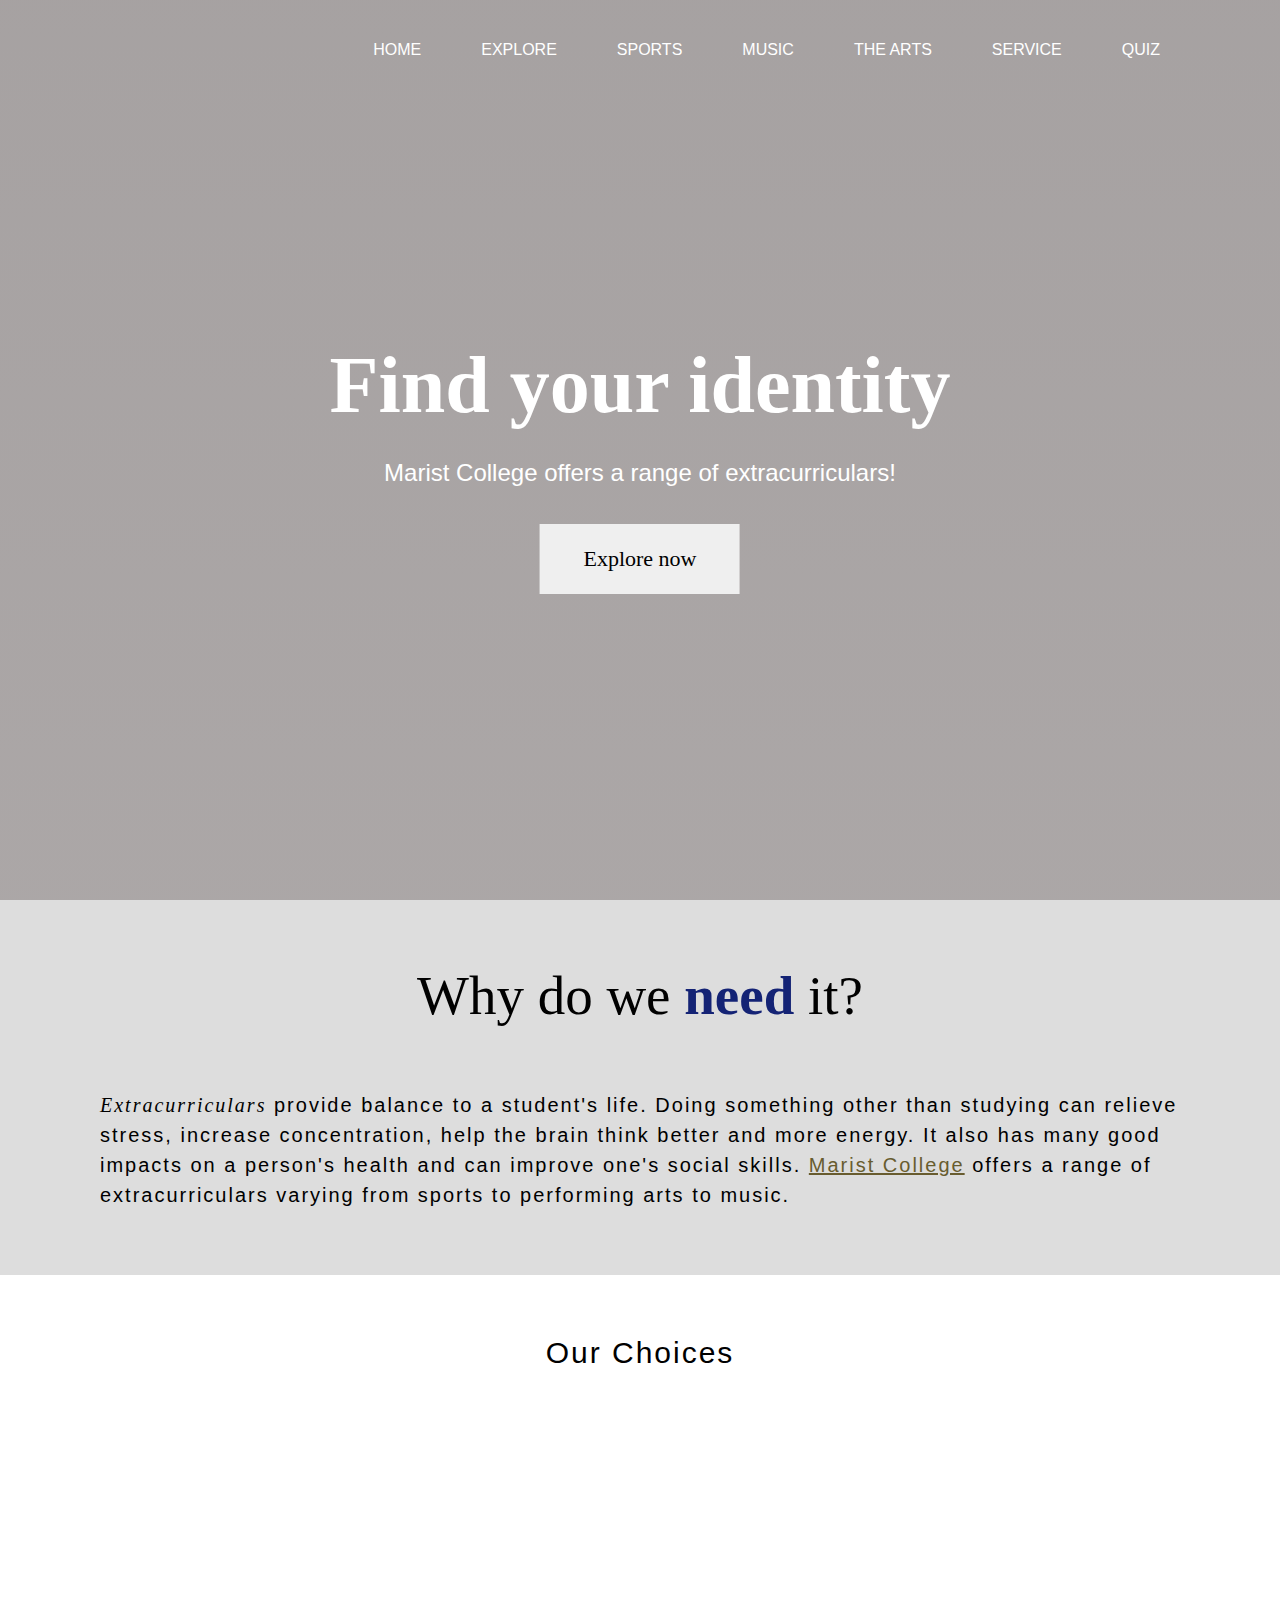
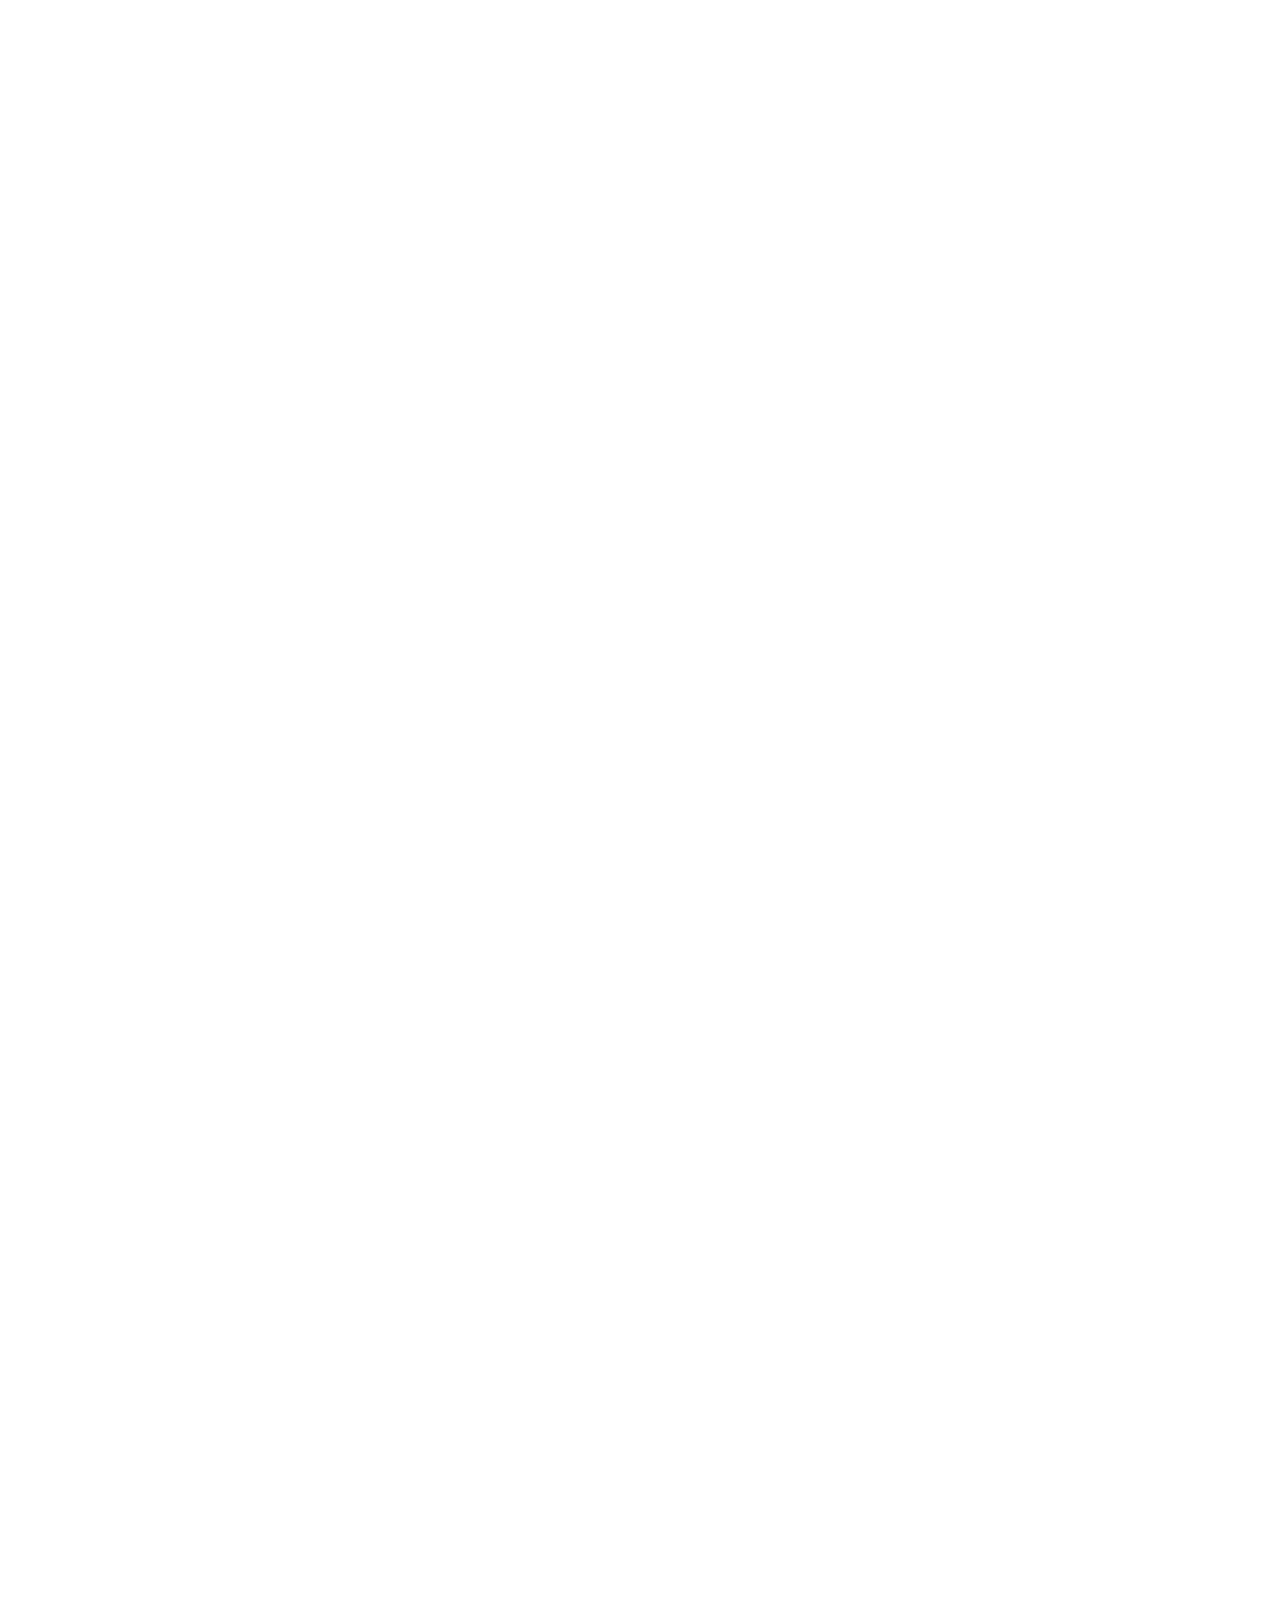
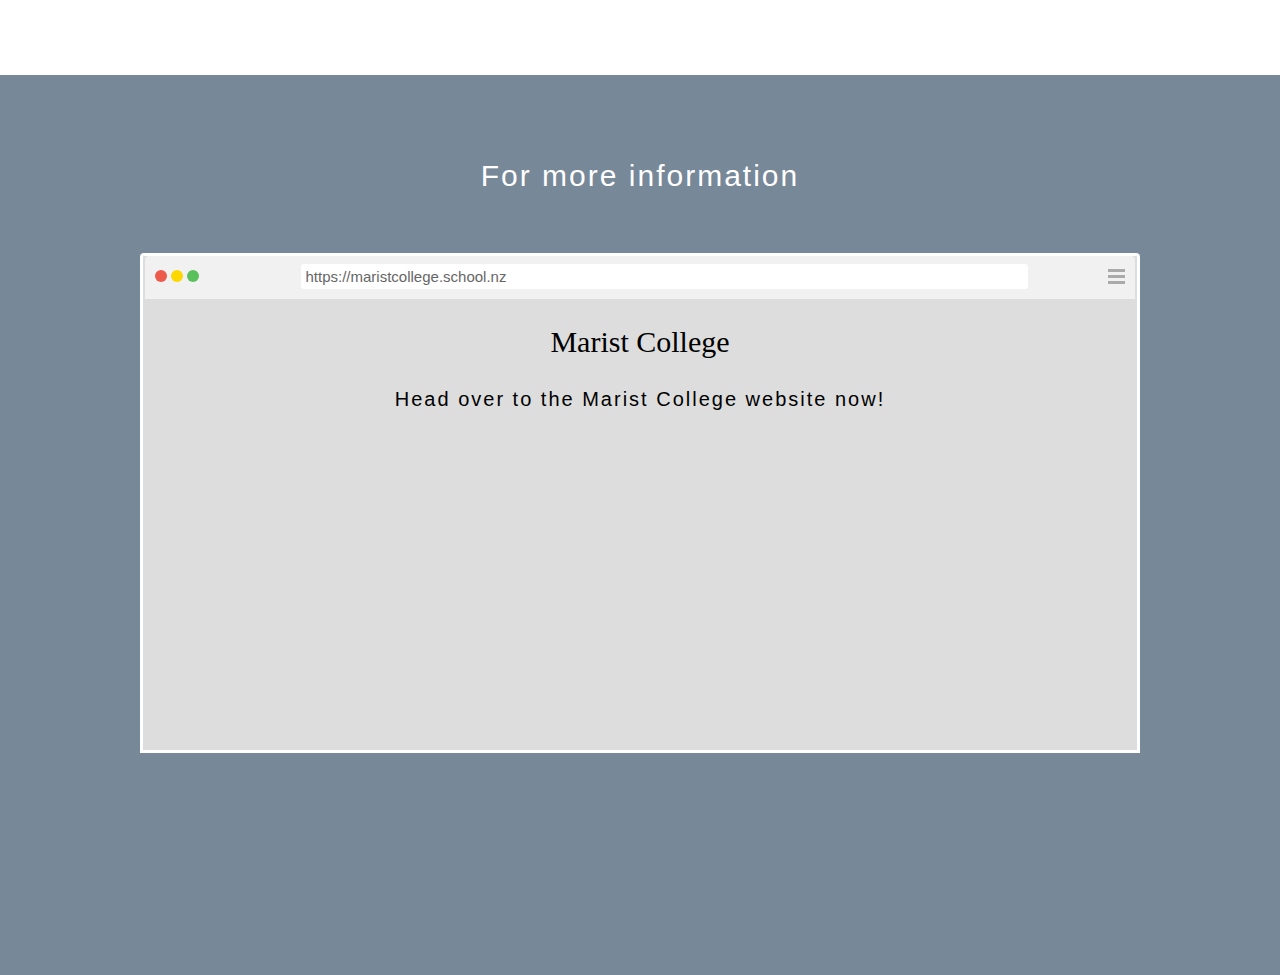
==== index.html @ 05336fba "change height of page break" ====
<!DOCTYPE html>
<html>
  <head>
    <meta charset="utf-8">
    <meta http-equiv="X-UA-Compatible" content="IE=edge">
    <title>MC Curriculars</title>
    <meta name="description" content="">
    <meta name="viewport" content="width=device-width, initial-scale=1.0">
    <link rel="stylesheet" href="index.css">
    <link rel="stylesheet" href="https://www.w3schools.com/w3css/4/w3.css">
  </head>
<body>

<script src="website.js" async defer></script>

<nav>
  <ul>
    <li><a href="index.html">Home</a></li>
    <li><a href="Explorepage.html">Explore</a></li> 
    <li><a href="Sportspage.html">Sports</a></li>
    <li><a href="Musicpage.html">Music</a></li>
    <li><a href="Artspage.html">The Arts</a></li>
    <li><a href="Service.html">Service</a></li>
    <li><a href="Quiz.html">Quiz</a></li>
  </ul>
</nav>
<section class="navsection"><div class="cover-text"><h1 class="w3-serif"><b>Find your identity</b></h1>
  <h3>Marist College offers a range of extracurriculars!</h3>
  <button><a href="Explorepage.html" class="Explorepage">Explore now</a></button></div></section>
<br>
<br>

<h1 class="w3-serif" style= "font-size: 55px; color: black;">Why do we <b style="color:rgb(20, 35, 117); font-size:55px;">need</b> it?</h1>
<br> 

<p style="font-size: 20px;"><i class="w3-serif">Extracurriculars</i>  provide balance to a student's life. Doing something other than studying can relieve stress, increase concentration, help the brain think better and more energy. It also has many good impacts on a person's health and can improve one's social skills.
  <a href="http://www.maristcollege.school.nz/Webspace/1/"><u style="color: #685c2f;">Marist College</u></a> offers a range of extracurriculars varying from sports to performing arts to music.</p>


<br><br>

  <div class= "covers">
    <br><br>
    <h2>Our Choices</h2>
    <br>
    <script src="ajax.googleapis.com/ajax/libs/jquery/2.1.1/jquery.min.js"></script>
    <section id="slide-1">
      <div class="cover-1"></div>
      <div class="cover-text">Sports</div>
    </section>
    <section id="slide-2">
      <div class="cover-2"></div>
      <div class="cover-text">Music</div>
    </section>
    <section id="slide-3">
      <div class="cover-3"></div>
      <div class="cover-text">The Arts</div>
      </section>
      <section id="slide-4">
        <div class="cover-4"></div>
        <div class="cover-text">Service</a></button></div>
        </section>
        <br>
        <br>
        <br>
  </div>

<div class="pgbreak">
  <br>
  <br>
  <br>
  <h2 style="color: white;">For more information</h2>
<br>
<br>
<div class="container">
  <div class="row">
    <div class="column left">
      <span class="dot" style="background:#ED594A;"></span>
      <span class="dot" style="background:#FDD800;"></span>
      <span class="dot" style="background:#5AC05A;"></span>
    </div>
    <div class="column middle">
      <input type="text" value="https://maristcollege.school.nz">
    </div>
    <div class="column right">
      <div style="float:right">
        <span class="bar"></span>
        <span class="bar"></span>
        <span class="bar"></span>
      </div>
    </div>
  </div>

  <div class="content">
    <h3 class="browser-h3">Marist College</h3>
    <p class ="browser-text">Head over to the Marist College website now!</p>
  </div>
  <br><br>
</div>

</body>


</html>
---- index.css ----
/* body */
    body {
        background-color: #ddd;
        font-family: Georgia, 'Times New Roman', Times, serif;
    }
    
    body, html {
        height: 100%;
        }

        /* text */
    h1 {
      text-align: center;
      color:white;
      font-size: 75px;
      font-family: 'Times New Roman', Times, serif;
    }

    
    h2 {text-align: center;
    letter-spacing: 2px;
    color:black;
    font-size:80px;
    font-family: 'Times New Roman', Times, serif;
    }
    p {
      margin-left: 100px;
      font-family:'Lucida Sans', 'Lucida Sans Regular', 'Lucida Grande', 'Lucida Sans Unicode',Verdana, sans-serif;
      letter-spacing: 2px;
      color: black;
      margin-right:100px;
    }
  
    a {
      text-decoration: none;
      color:slategray;
    }
    b {
      text-align:center;
      font-size: 80px;
      font-family: 'Times New Roman', Times, serif;
    }
  
    
    /* Navigation bar */
    
  nav {
    position:absolute;
    top:0;
    left:0;
    width:100%;
    height:75px;
    padding: 10px 90px;
    box-sizing: border-box; 
  }

  nav ul{ 
    list-style:none;
    float:right;
    margin: 0;
    padding: 0;
    display: flex;
    font-family:arial;
  }

nav ul li a{
  line-height: 80px;
  color: #fff;
  padding: 12px 30px;
  text-decoration: none;
  font-size: 16px;
  text-transform: uppercase;
}
nav ul li a:hover{
  background: rgba(94, 91, 79, 0.795);
  border-radius: 6px;
}
.navsection{
  width:100%;
  height:100vh;
  background-image:linear-gradient(rgba(112, 103, 103, 0.5), rgba(122, 113, 113, 0.5)),url("https://images.unsplash.com/photo-1491308056676-205b7c9a7dc1?ixid=MnwxMjA3fDB8MHxwaG90by1wYWdlfHx8fGVufDB8fHx8&ixlib=rb-1.2.1&auto=format&fit=crop&w=1053&q=80");
  background-size:cover;
}

    
    /* Scrolling header */
        #slide-1,
        #slide-2,
        #slide-3,
        #slide-4 {
      position: relative;
      overflow: hidden;
        }
        .covers {
          background-color: white;
          
        }
        .cover-1,
        .cover-2,
        .cover-3,
        .cover-4 {
      background-repeat: no-repeat;
      background-attachment: fixed;
      background-size: cover;
      margin:auto;
      height: 50vh;
      width: 85%;
        }
        
        .cover-1 {
      background-image: linear-gradient(rgba(136, 124, 124, 0.5), rgba(148, 136, 136, 0.5)),url("https://images.unsplash.com/photo-1476480862126-209bfaa8edc8?ixid=MnwxMjA3fDB8MHxwaG90by1wYWdlfHx8fGVufDB8fHx8&ixlib=rb-1.2.1&auto=format&fit=crop&w=1050&q=80");
    }
    
    .cover-2 {
      background-image: linear-gradient(rgba(136, 124, 124, 0.5), rgba(148, 136, 136, 0.5)),url("https://images.unsplash.com/photo-1465821185615-20b3c2fbf41b?ixid=MnwxMjA3fDB8MHxwaG90by1wYWdlfHx8fGVufDB8fHx8&ixlib=rb-1.2.1&auto=format&fit=crop&w=1160&q=80");
    }
    
    .cover-3 {
      background-image: linear-gradient(rgba(177, 159, 159, 0.5), rgba(168, 154, 154, 0.5)),url("https://images.unsplash.com/photo-1517697471339-4aa32003c11a?ixid=MnwxMjA3fDB8MHxwaG90by1wYWdlfHx8fGVufDB8fHx8&ixlib=rb-1.2.1&auto=format&fit=crop&w=1055&q=80");
    }

    .cover-4 {
    background-image: linear-gradient(rgba(177, 159, 159, 0.5), rgba(168, 154, 154, 0.5)),url("https://images.unsplash.com/photo-1612154258609-24edbbbb2279?ixid=MnwxMjA3fDB8MHxwaG90by1wYWdlfHx8fGVufDB8fHx8&ixlib=rb-1.2.1&auto=format&fit=crop&w=1050&q=80");
  }

        
        .cover-text {
      font-size: 60px;
      font-family: Georgia, 'Times New Roman', Times, serif;
      color: #FFFFFF;
      position: absolute;
      left: 50%;
      top: 35%;
      bottom:50%;
      text-align:center;
      -webkit-transform: translate(-50%);
      -moz-transform: translate(-50%);
      -ms-transform: translate(-50%);
      transform: translate(-50%);
        }
    
    .cover-text button {
      border:white;
      outline: 0;
      width: 200px;
      height: 70px;
      display: inline-block;
      padding: 10px 25px;
      color: black;
      text-align: center;
      font-size: 22px;
      font-family: Georgia, 'Times New Roman', Times, serif;
      cursor: pointer;
    }
    .cover-text button:hover {
      background-color: #555;
      color: white;
    } 

  .pgbreak {
    background-color: lightslategray;
    height: 900px;
    width:100%;
  }
    

    /* The browser window */
    
    * {
      box-sizing: border-box;
    }
.container {
  border: 3px solid white;
  border-top-left-radius: 4px;
  border-top-right-radius: 4px;
  width: 1000px;
  height:500px;
  margin: auto;
  background-color: #ddd;
}

.row {
  padding: 10px;
  width: 990px;
  background: #f1f1f1;
  margin: auto;
  border-top-left-radius: 4px;
  border-top-right-radius: 4px;
}

.column {
  float: left;
}

.left {
  width: 15%;
}

.right {
  width: 10%;
}

.middle {
  width: 75%;
}

.row:after {
  content: "";
  display: table;
  clear: both;
}

.dot {
  margin-top: 4px;
  height: 12px;
  width: 12px;
  background-color: #bbb;
  border-radius: 50%;
  display: inline-block;
}

input[type=text] {
  width: 100%;
  border-radius: 3px;
  border: none;
  background-color: white;
  margin-top: -8px;
  height: 25px;
  color: #666;
  padding: 5px;
}

.bar {
  width: 17px;
  height: 3px;
  background-color: #aaa;
  margin: 3px 0;
  display: block;
}

.content {
  padding: 10px;
}

.browser-h3 {
  font-family:Georgia, 'Times New Roman', Times, serif;
  color: black;
  font-size: 30px;
  text-align: center;

}
.browser-text {
  font-family: Arial;
  color:black;
  font-size: 20px;
  text-align: center;
}
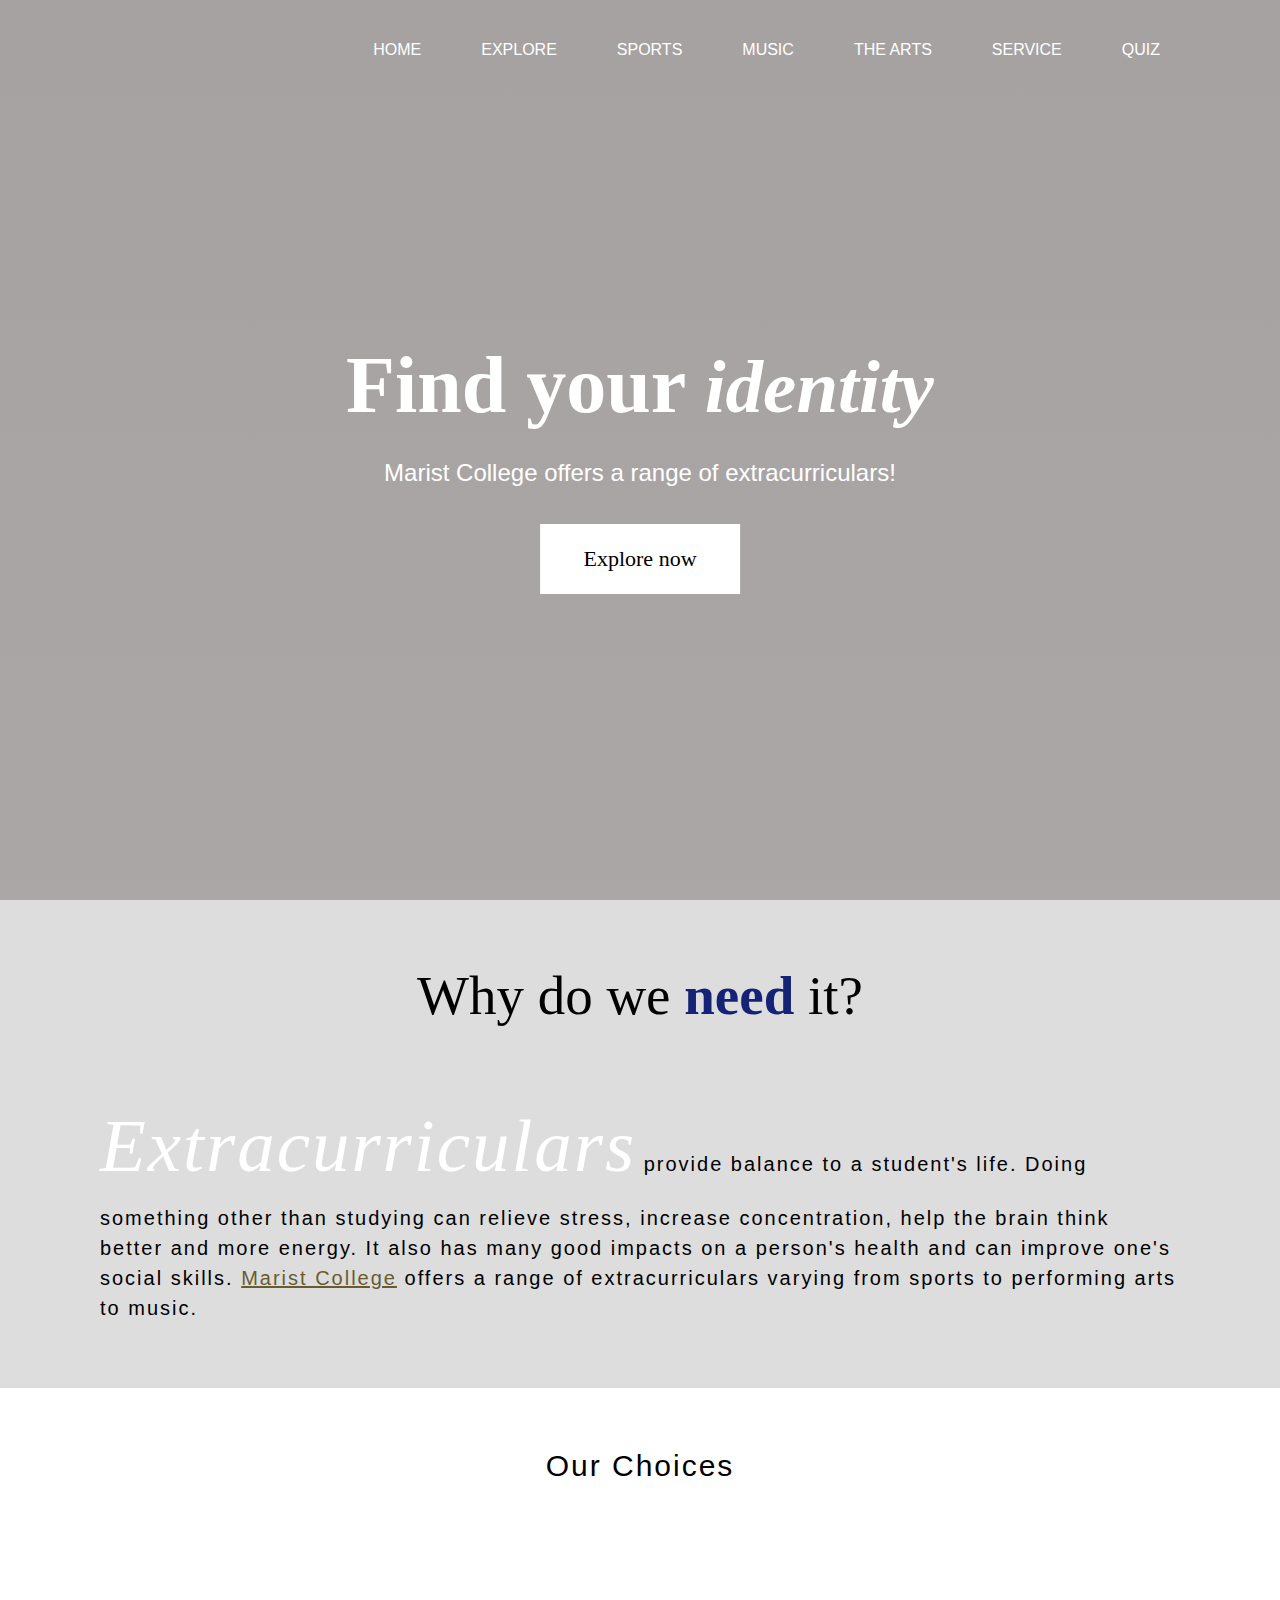
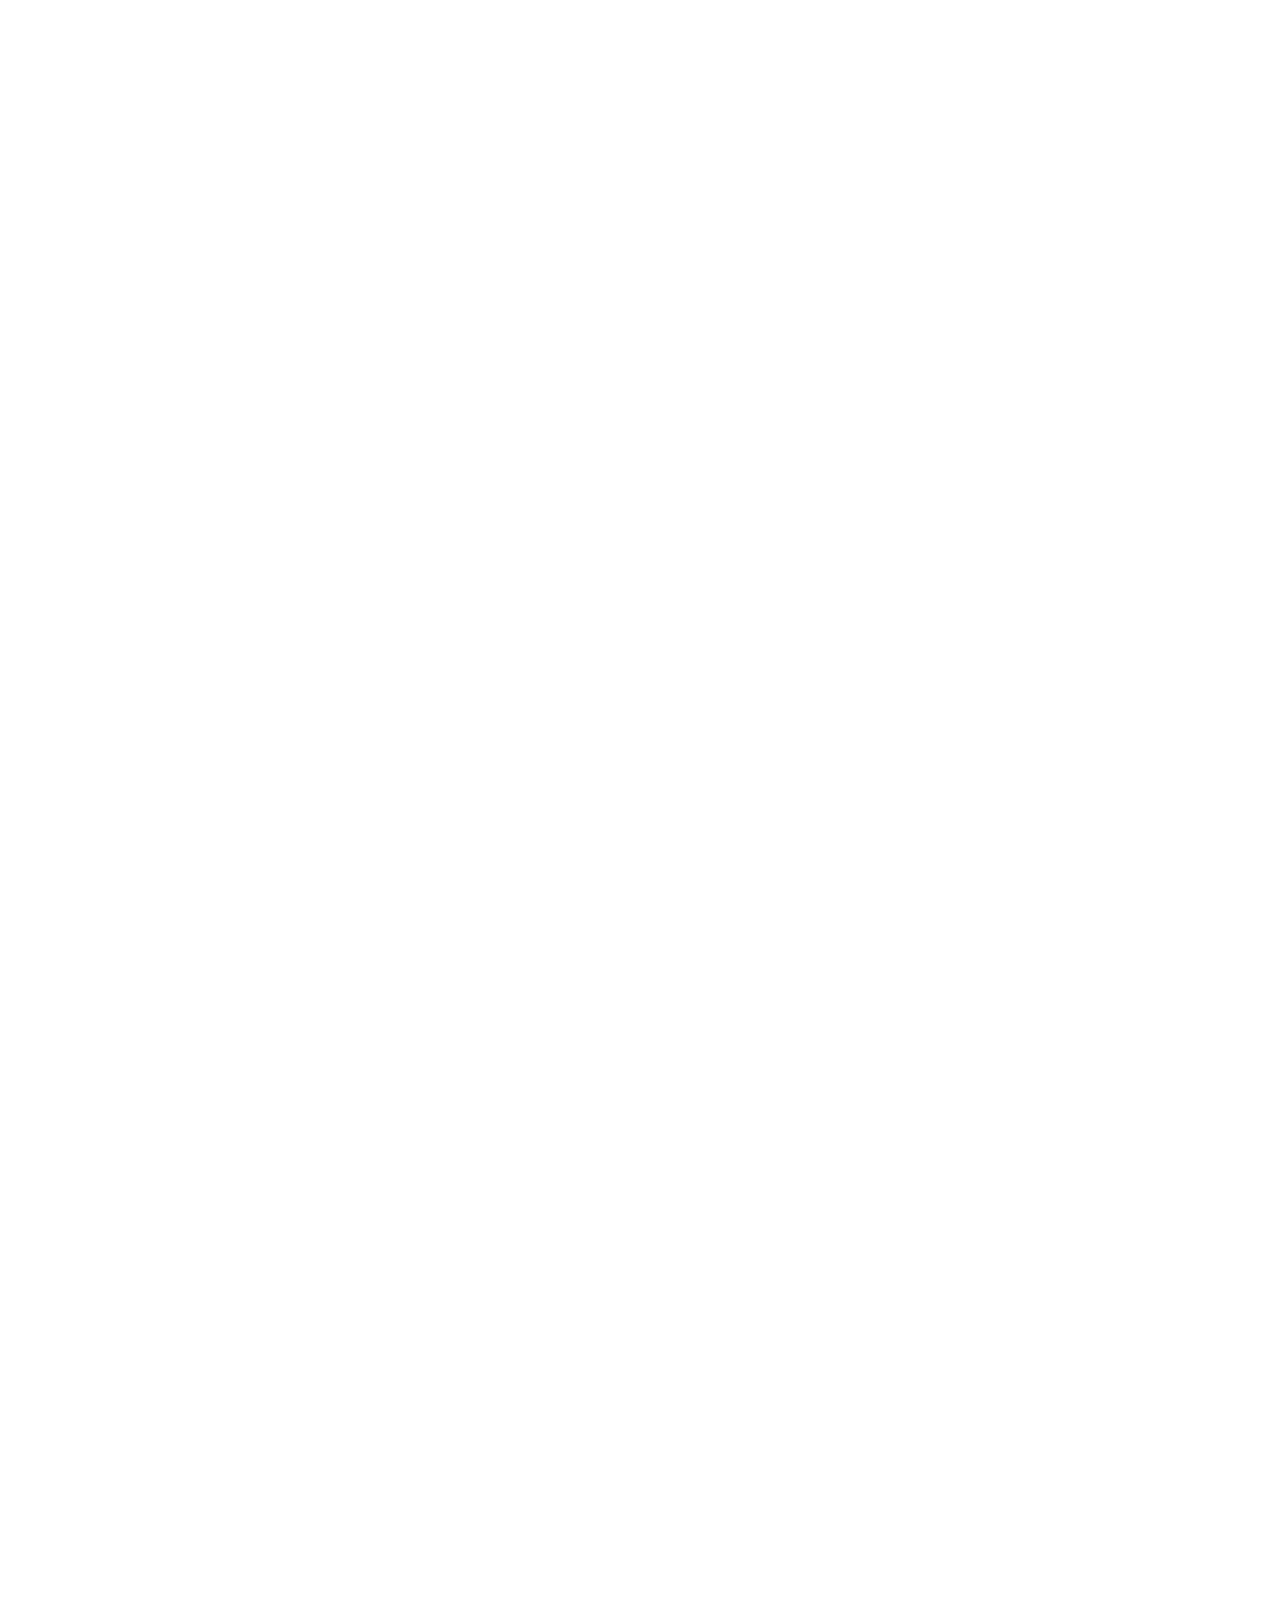
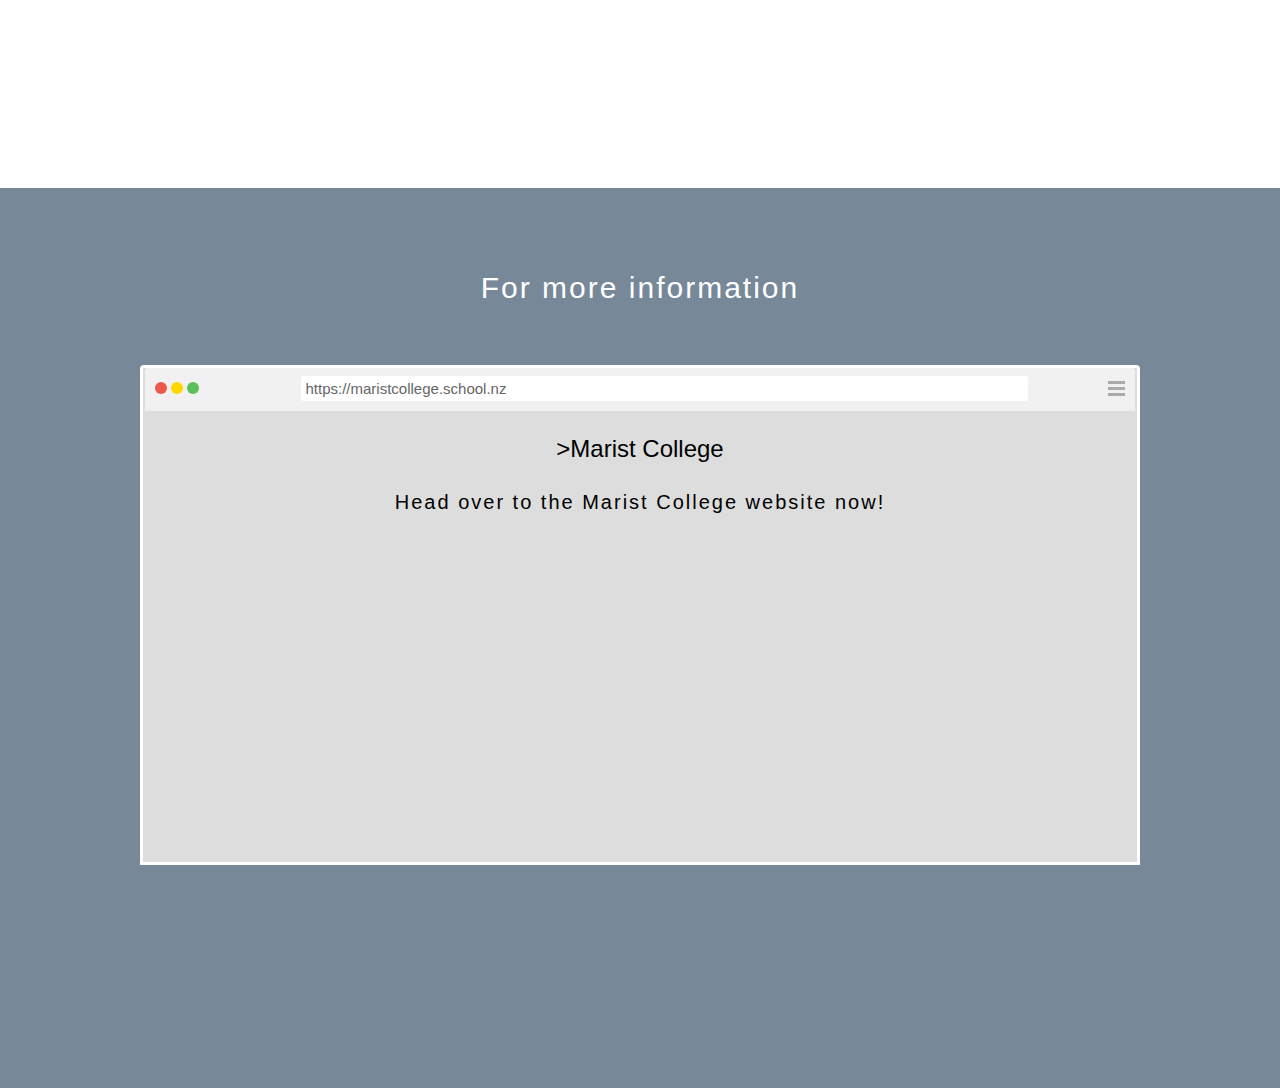
==== commit 9c466877: "add hover properties" ====
--- a/index.html
+++ b/index.html
@@ -24,7 +24,7 @@
     <li><a href="Quiz.html">Quiz</a></li>
   </ul>
 </nav>
-<section class="navsection"><div class="cover-text"><h1 class="w3-serif"><b>Find your identity</b></h1>
+<section class="navsection"><div class="cover-text"><h1 class="w3-serif"><b>Find your <i>identity</i></b></h1>
   <h3>Marist College offers a range of extracurriculars!</h3>
   <button><a href="Explorepage.html" class="Explorepage">Explore now</a></button></div></section>
 <br>
@@ -46,19 +46,19 @@
     <script src="ajax.googleapis.com/ajax/libs/jquery/2.1.1/jquery.min.js"></script>
     <section id="slide-1">
       <div class="cover-1"></div>
-      <div class="cover-text">Sports</div>
+      <div class="cover-text"><a href="Sportspage.html" class="cover-header">Sports</a></div>
     </section>
     <section id="slide-2">
       <div class="cover-2"></div>
-      <div class="cover-text">Music</div>
+      <div class="cover-text"><a href="Musicpage.html" class="cover-header">Music</a></div>
     </section>
     <section id="slide-3">
       <div class="cover-3"></div>
-      <div class="cover-text">The Arts</div>
+      <div class="cover-text"><a href="Artspage.html"class="cover-header">The Arts</a></div>
       </section>
       <section id="slide-4">
         <div class="cover-4"></div>
-        <div class="cover-text">Service</a></button></div>
+        <div class="cover-text"><a href="Service.html" class="cover-header">Service</a></div>
         </section>
         <br>
         <br>
@@ -92,7 +92,7 @@
   </div>
 
   <div class="content">
-    <h3 class="browser-h3">Marist College</h3>
+    <h3 class="browser-h3"><a href="https://maristcollege.school.nz"><h3>>Marist College</h3></a>
     <p class ="browser-text">Head over to the Marist College website now!</p>
   </div>
   <br><br>
--- a/index.css
+++ b/index.css
@@ -40,9 +40,18 @@
       text-align:center;
       font-size: 80px;
       font-family: 'Times New Roman', Times, serif;
-    }
-  
-    
+    } 
+    i
+  { text-align: center;
+    color:white;
+    font-size: 75px;
+    font-family: 'Times New Roman', Times, serif;
+   }
+   i:hover {
+     color: lightsteelblue;
+     transition-duration: 1s;
+   }
+ 
     /* Navigation bar */
     
   nav {
@@ -73,8 +82,10 @@
   text-transform: uppercase;
 }
 nav ul li a:hover{
-  background: rgba(94, 91, 79, 0.795);
-  border-radius: 6px;
+  background: rgba(255, 255, 255, 0.945);
+  color:rgba(0, 0, 0, 0.932);
+  border-radius: 5px;
+  transition-duration: 0.4s;
 }
 .navsection{
   width:100%;
@@ -139,10 +150,29 @@
       -ms-transform: translate(-50%);
       transform: translate(-50%);
         }
+
+     .cover-header {
+      font-size: 60px;
+      font-family: Georgia, 'Times New Roman', Times, serif;
+      color: #FFFFFF;
+      position: absolute;
+      left: 50%;
+      top: 35%;
+      bottom:50%;
+      text-align:center;
+      -webkit-transform: translate(-50%);
+      -moz-transform: translate(-50%);
+      -ms-transform: translate(-50%);
+      transform: translate(-50%);
+        }
+  .cover-header:hover {
+color:lightslategray;
+  }
     
     .cover-text button {
+      background-color: white;
       border:white;
-      outline: 0;
+      outline: 12px;
       width: 200px;
       height: 70px;
       display: inline-block;
@@ -152,6 +182,7 @@
       font-size: 22px;
       font-family: Georgia, 'Times New Roman', Times, serif;
       cursor: pointer;
+      transition-duration: 0.4s;
     }
     .cover-text button:hover {
       background-color: #555;
@@ -250,6 +281,9 @@
   text-align: center;
 
 }
+.browser-h3:hover
+{ color:rgb(168, 155, 82);
+}
 .browser-text {
   font-family: Arial;
   color:black;
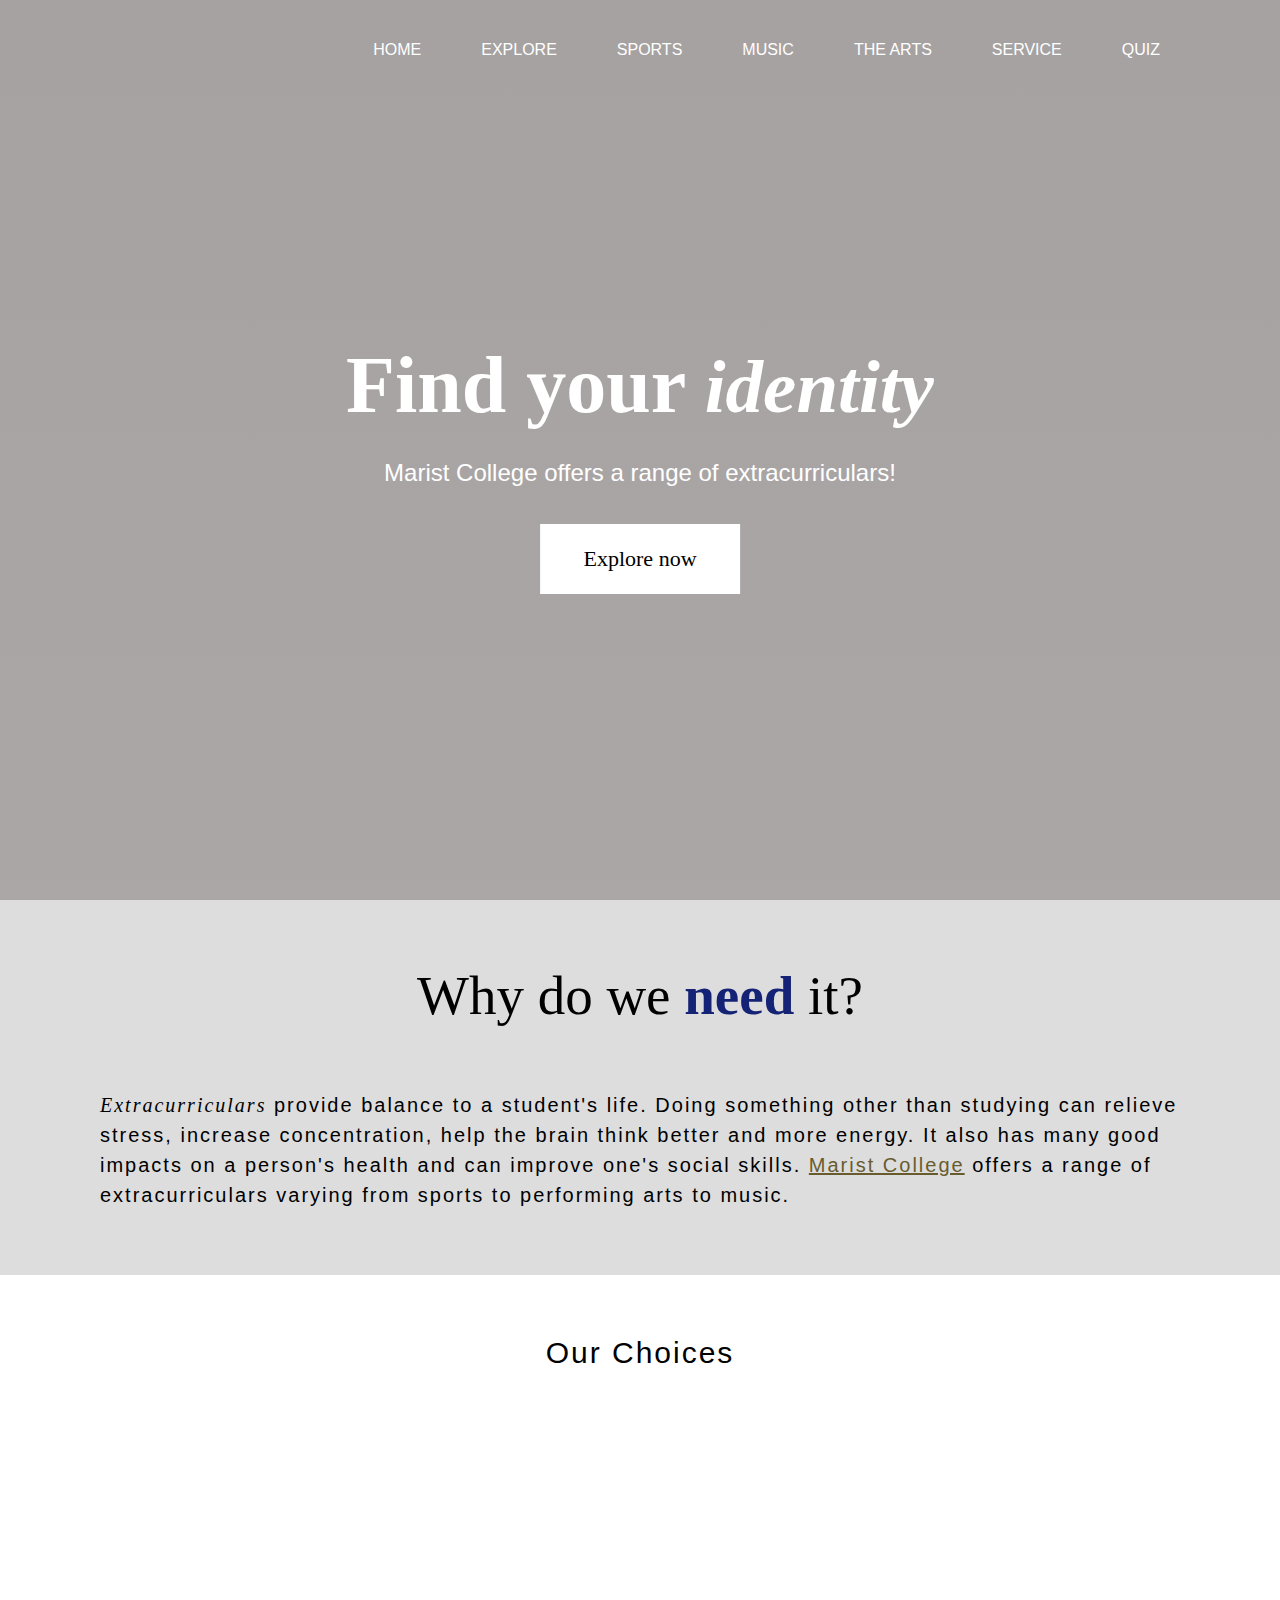
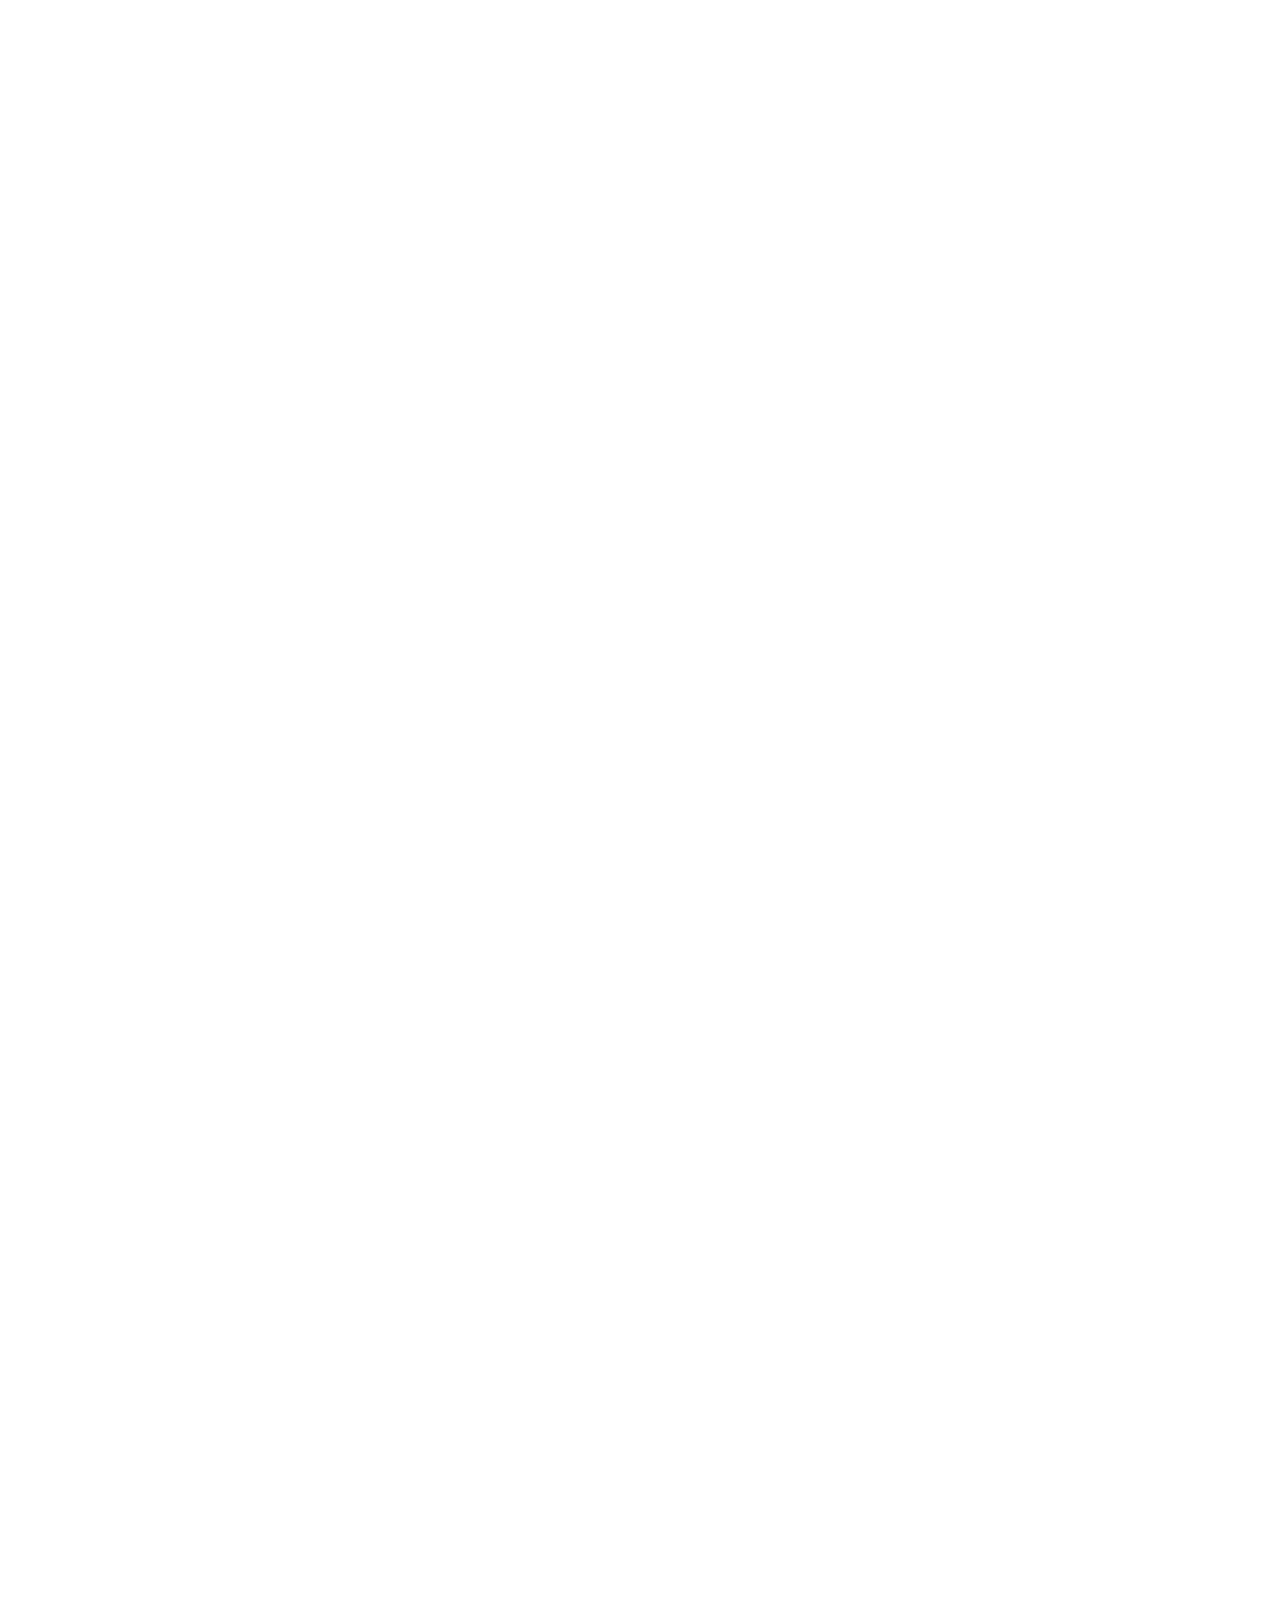
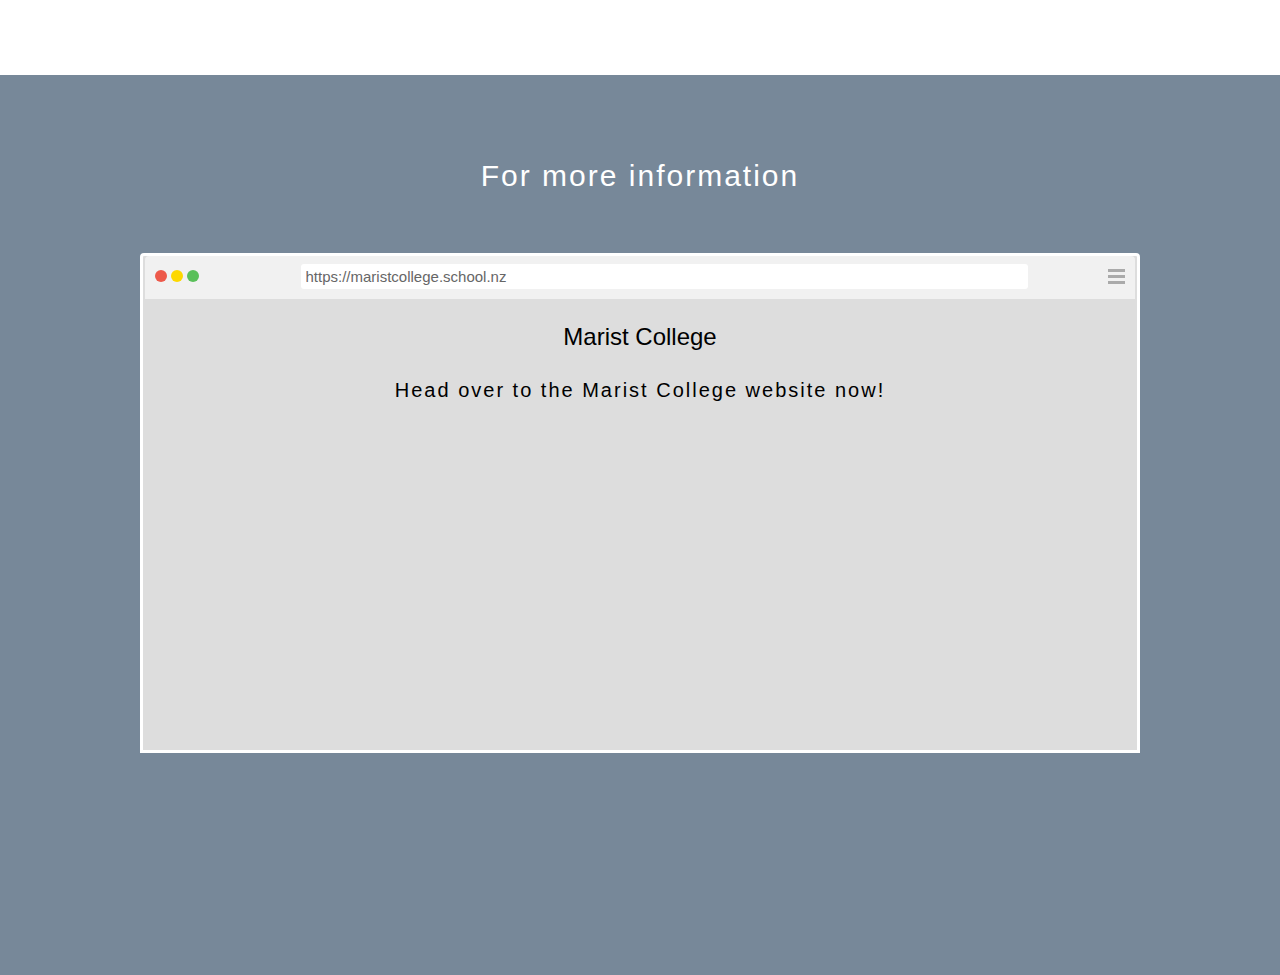
==== commit a2474254: "add fading animation trial" ====
--- a/index.html
+++ b/index.html
@@ -24,7 +24,7 @@
     <li><a href="Quiz.html">Quiz</a></li>
   </ul>
 </nav>
-<section class="navsection"><div class="cover-text"><h1 class="w3-serif"><b>Find your <i>identity</i></b></h1>
+<section class="navsection"><div class="cover-text"><h1 class="w3-serif w3-animate-fading"><b>Find your <i>identity</i></b></h1>
   <h3>Marist College offers a range of extracurriculars!</h3>
   <button><a href="Explorepage.html" class="Explorepage">Explore now</a></button></div></section>
 <br>
@@ -54,7 +54,7 @@
     </section>
     <section id="slide-3">
       <div class="cover-3"></div>
-      <div class="cover-text"><a href="Artspage.html"class="cover-header">The Arts</a></div>
+      <div class="cover-text"><a href="Artspage.html"class="cover-header">Arts</a></div>
       </section>
       <section id="slide-4">
         <div class="cover-4"></div>
@@ -92,7 +92,7 @@
   </div>
 
   <div class="content">
-    <h3 class="browser-h3"><a href="https://maristcollege.school.nz"><h3>>Marist College</h3></a>
+    <h3 class="browser-h3"><a href="https://maristcollege.school.nz"><h3>Marist College</h3></a>
     <p class ="browser-text">Head over to the Marist College website now!</p>
   </div>
   <br><br>
--- a/index.css
+++ b/index.css
@@ -40,6 +40,7 @@
       text-align:center;
       font-size: 80px;
       font-family: 'Times New Roman', Times, serif;
+      color:white;
     } 
     i
   { text-align: center;
@@ -48,10 +49,13 @@
     font-family: 'Times New Roman', Times, serif;
    }
    i:hover {
-     color: lightsteelblue;
+     color:rgb(221, 215, 181);
      transition-duration: 1s;
    }
- 
+ .w3-serif {
+   font-size: 20px;
+   color:black;
+ }
     /* Navigation bar */
     
   nav {
@@ -166,7 +170,7 @@
       transform: translate(-50%);
         }
   .cover-header:hover {
-color:lightslategray;
+color:rgb(197, 206, 233);
   }
     
     .cover-text button {
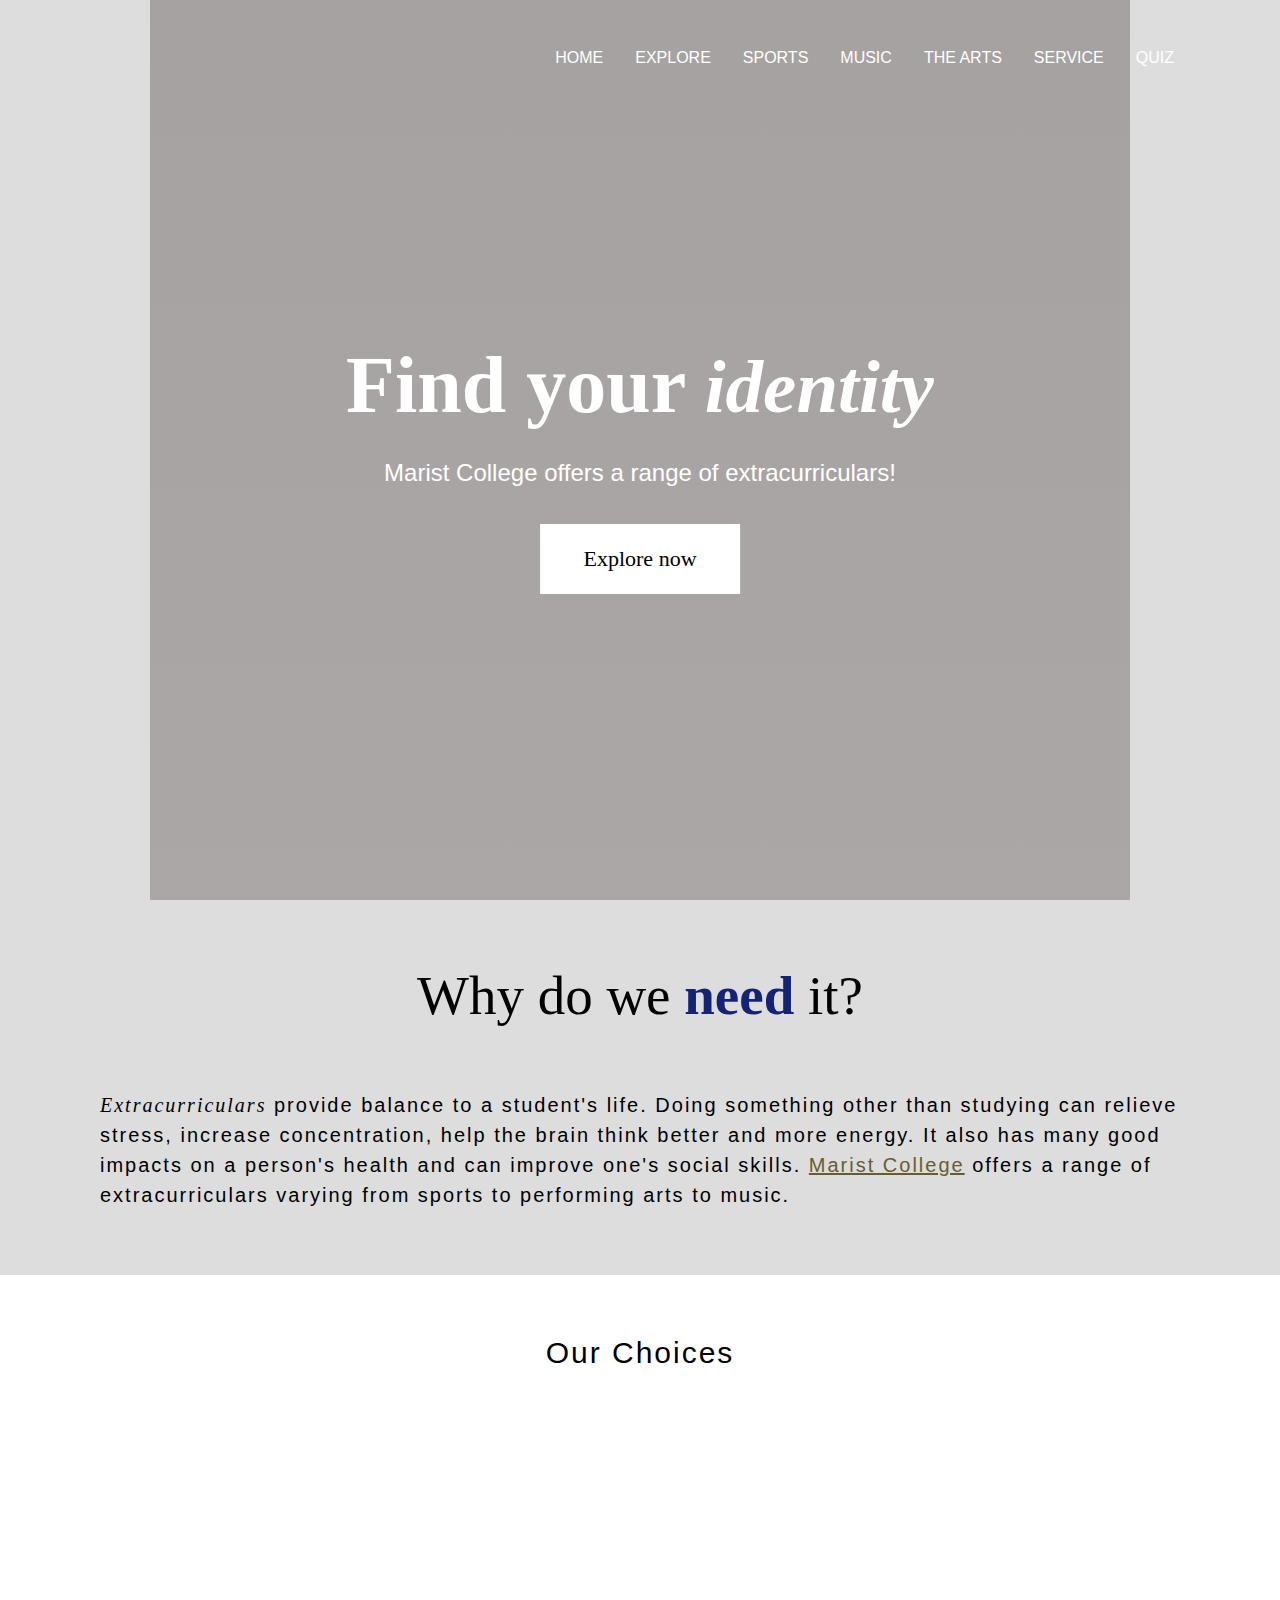
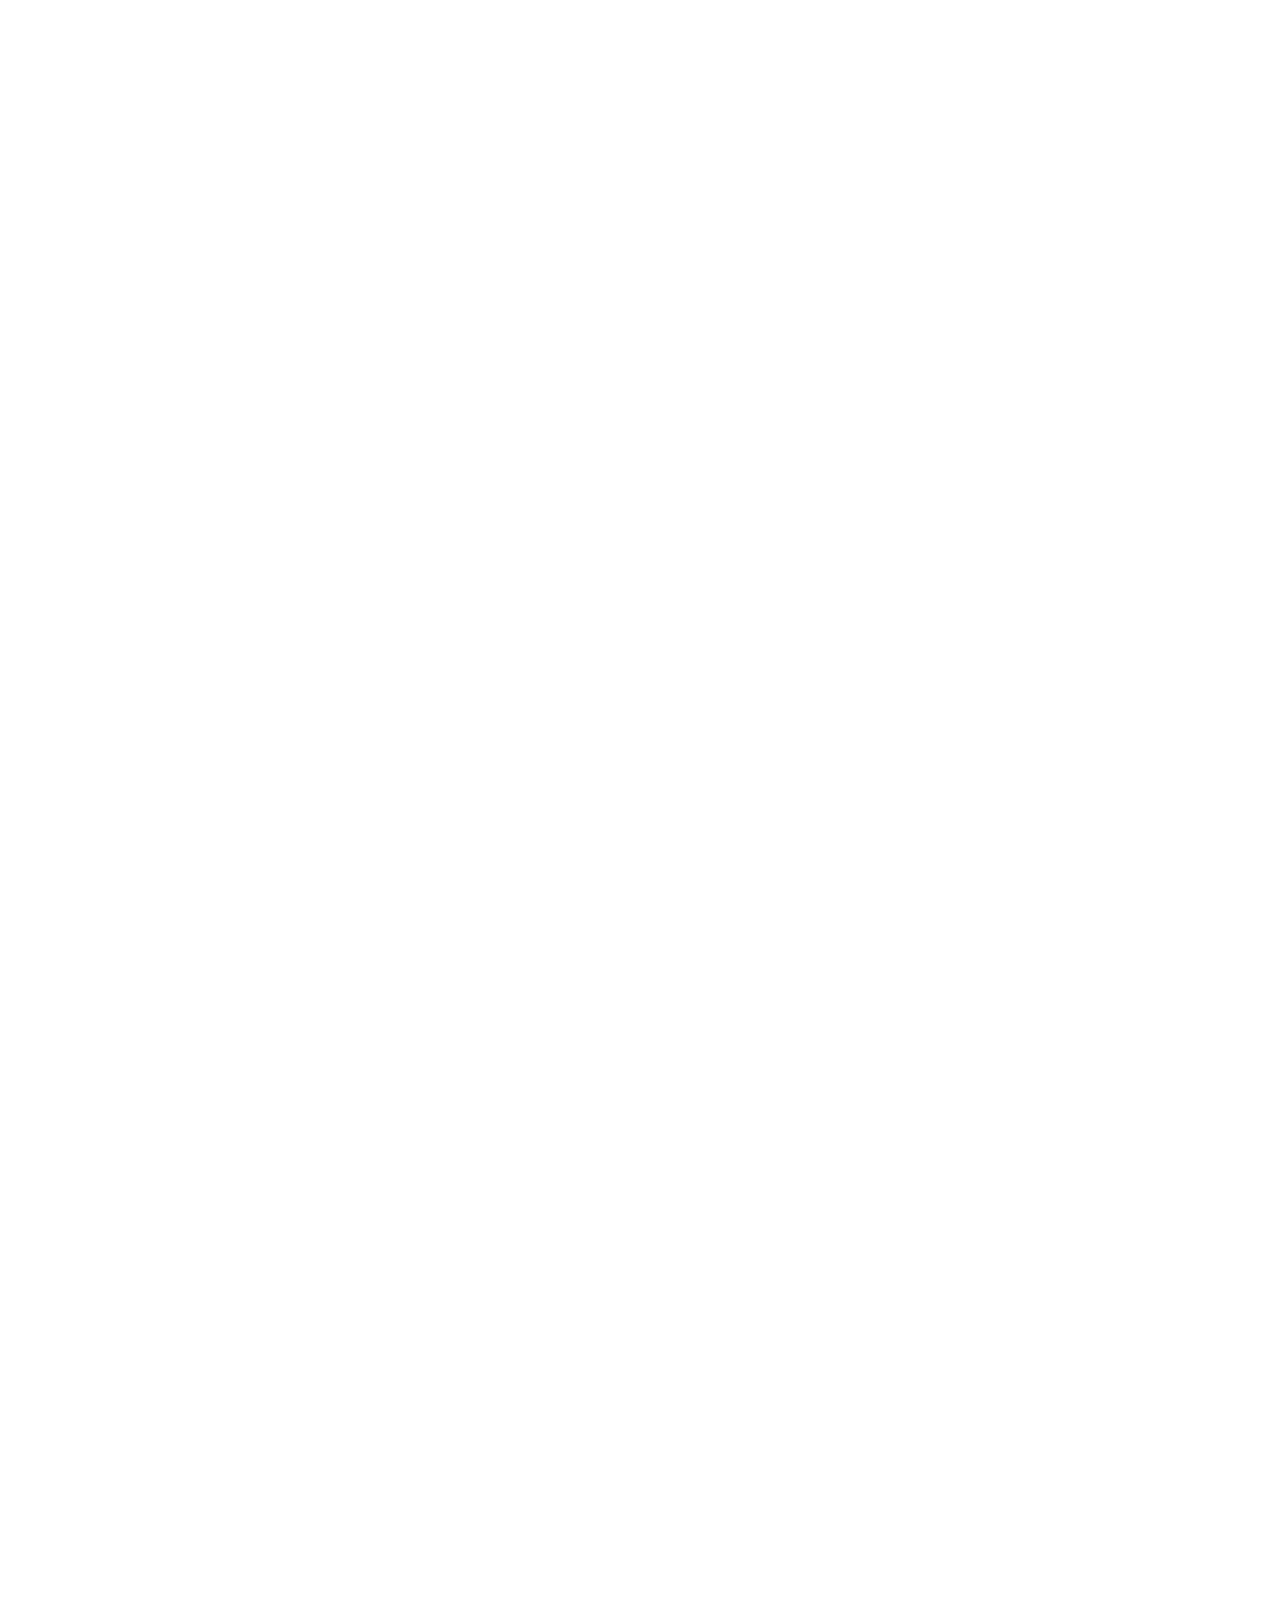
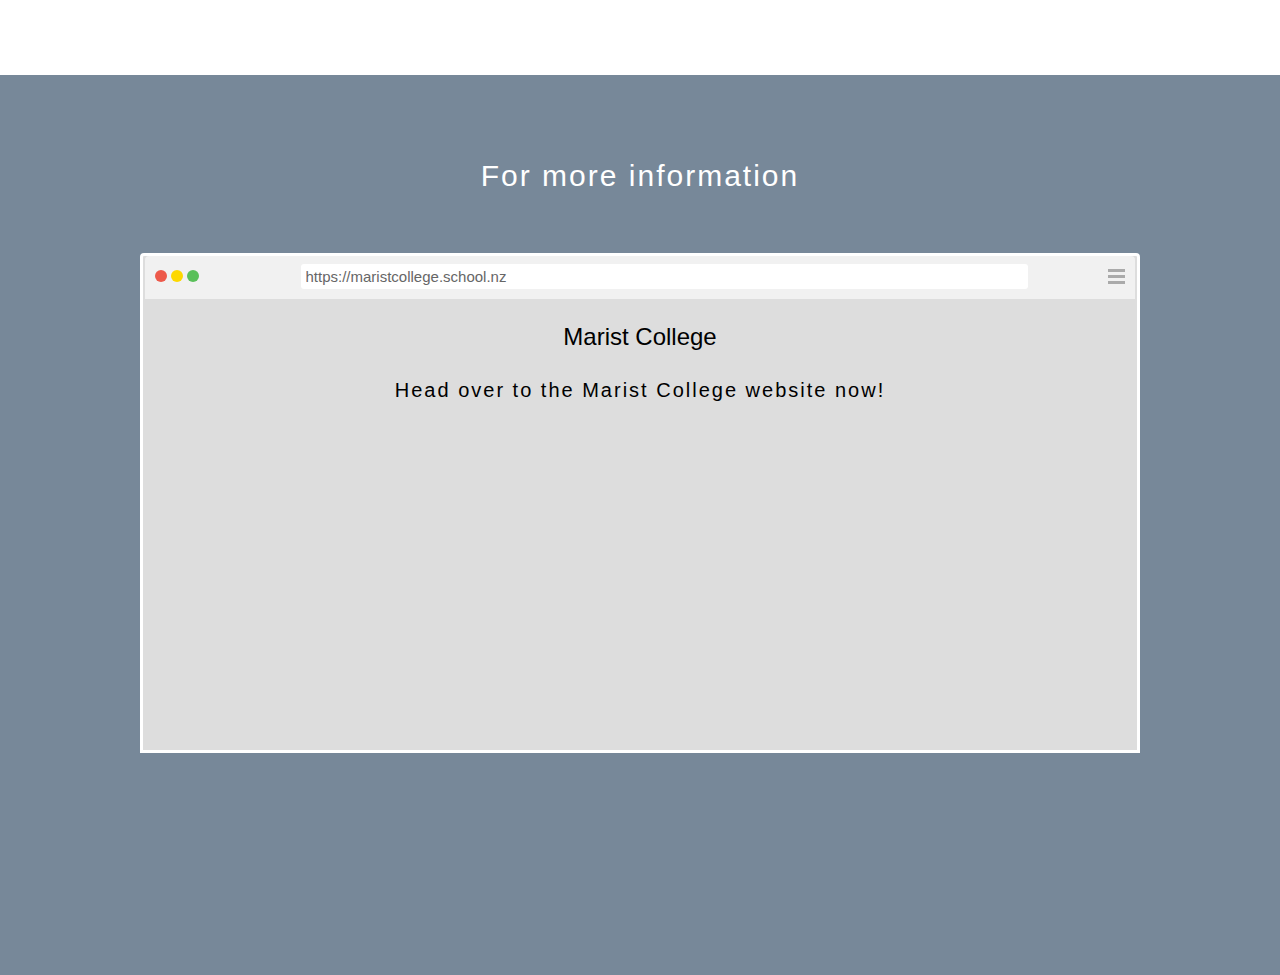
==== commit a3d9775c: "add w3 css to nav" ====
--- a/index.html
+++ b/index.html
@@ -13,24 +13,24 @@
 
 <script src="website.js" async defer></script>
 
-<nav>
+<nav class="w3-bar">
   <ul>
-    <li><a href="index.html">Home</a></li>
-    <li><a href="Explorepage.html">Explore</a></li> 
-    <li><a href="Sportspage.html">Sports</a></li>
-    <li><a href="Musicpage.html">Music</a></li>
-    <li><a href="Artspage.html">The Arts</a></li>
-    <li><a href="Service.html">Service</a></li>
-    <li><a href="Quiz.html">Quiz</a></li>
+    <li><a href="index.html" class="w3-bar-item">Home</a></li>
+    <li><a href="Explorepage.html" class="w3-bar-item">Explore</a></li> 
+    <li><a href="Sportspage.html" class="w3-bar-item">Sports</a></li>
+    <li><a href="Musicpage.html" class="w3-bar-item">Music</a></li>
+    <li><a href="Artspage.html" class="w3-bar-item">The Arts</a></li>
+    <li><a href="Service.html" class="w3-bar-item">Service</a></li>
+    <li><a href="Quiz.html" class="w3-bar-item">Quiz</a></li>
   </ul>
 </nav>
-<section class="navsection"><div class="cover-text"><h1 class="w3-serif w3-animate-fading"><b>Find your <i>identity</i></b></h1>
+<section class="navsection w3-content"><div class="cover-text"><h1 class="w3-serif"><b>Find your <i>identity</i></b></h1>
   <h3>Marist College offers a range of extracurriculars!</h3>
   <button><a href="Explorepage.html" class="Explorepage">Explore now</a></button></div></section>
 <br>
 <br>
 
-<h1 class="w3-serif" style= "font-size: 55px; color: black;">Why do we <b style="color:rgb(20, 35, 117); font-size:55px;">need</b> it?</h1>
+<h1 class="w3-serif  w3-animate-fading" style= "font-size: 55px; color: black;">Why do we <b style="color:rgb(20, 35, 117); font-size:55px;">need</b> it?</h1>
 <br> 
 
 <p style="font-size: 20px;"><i class="w3-serif">Extracurriculars</i>  provide balance to a student's life. Doing something other than studying can relieve stress, increase concentration, help the brain think better and more energy. It also has many good impacts on a person's health and can improve one's social skills.
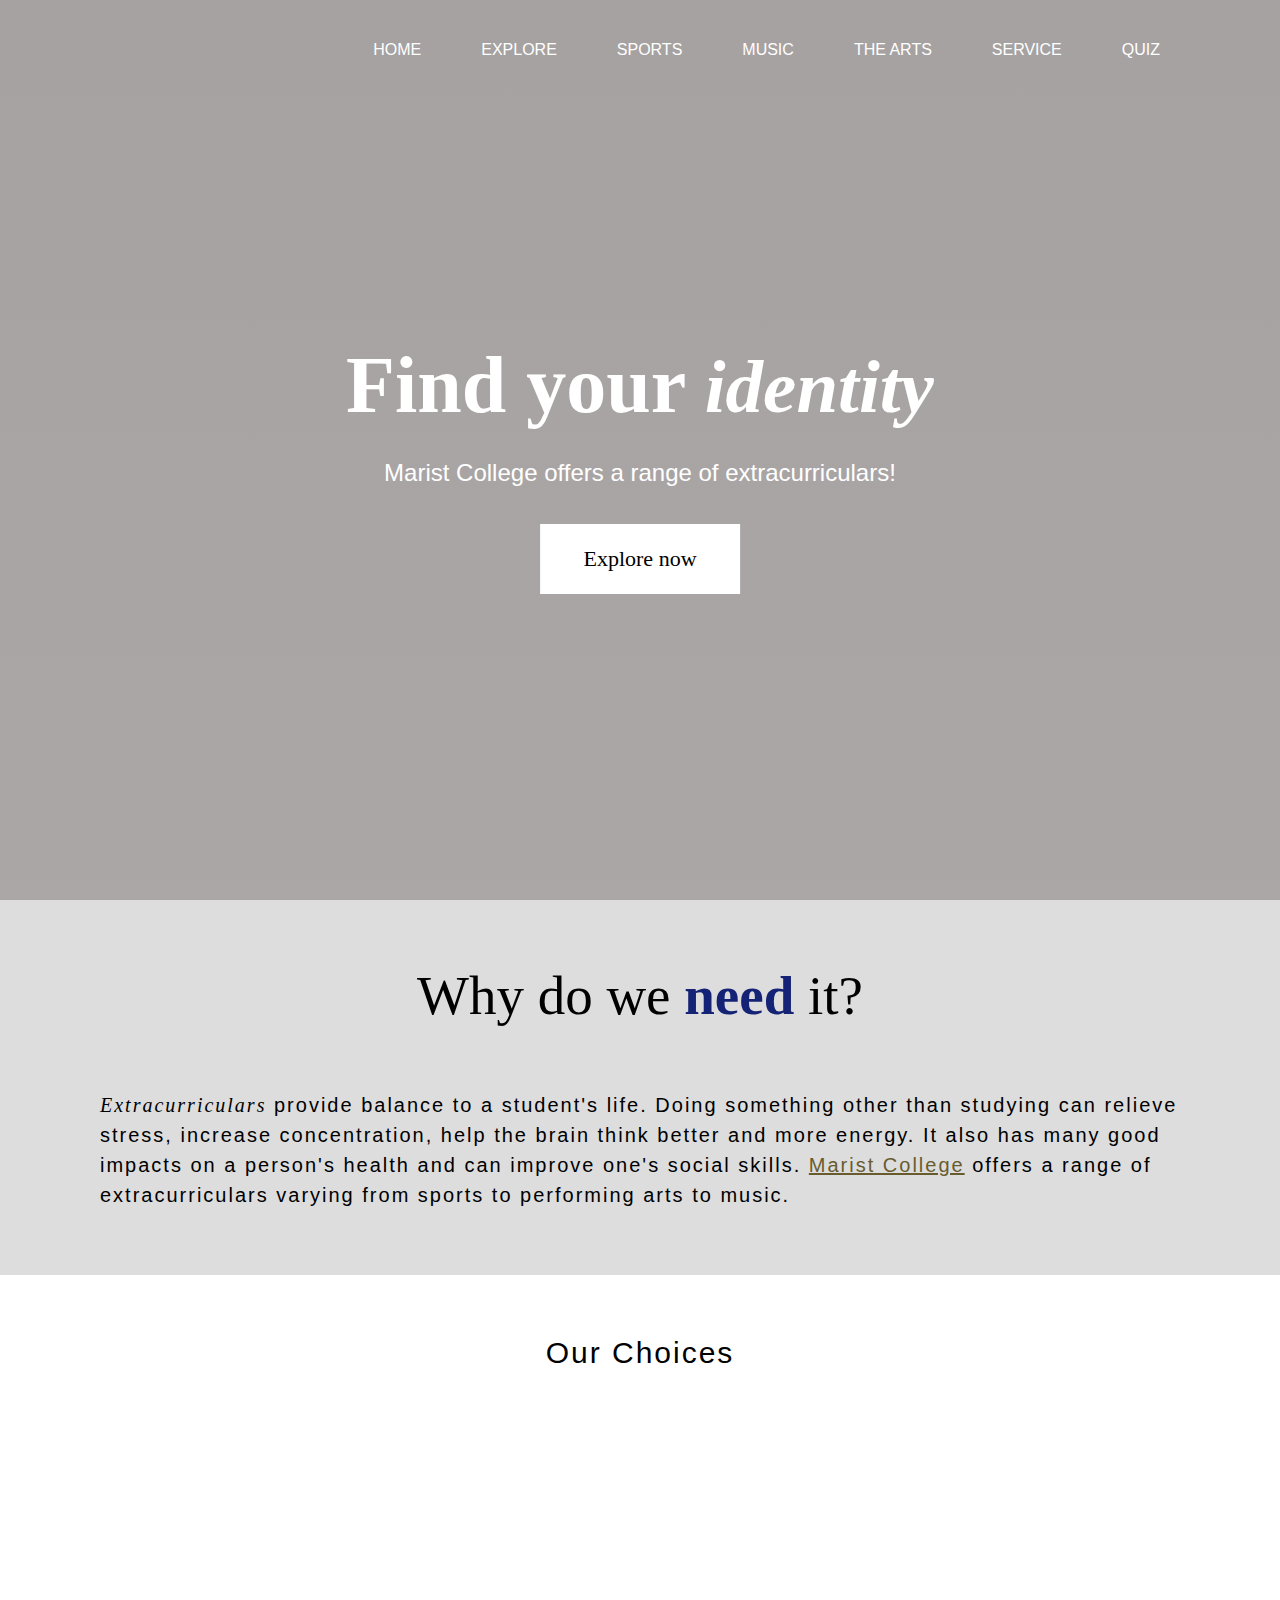
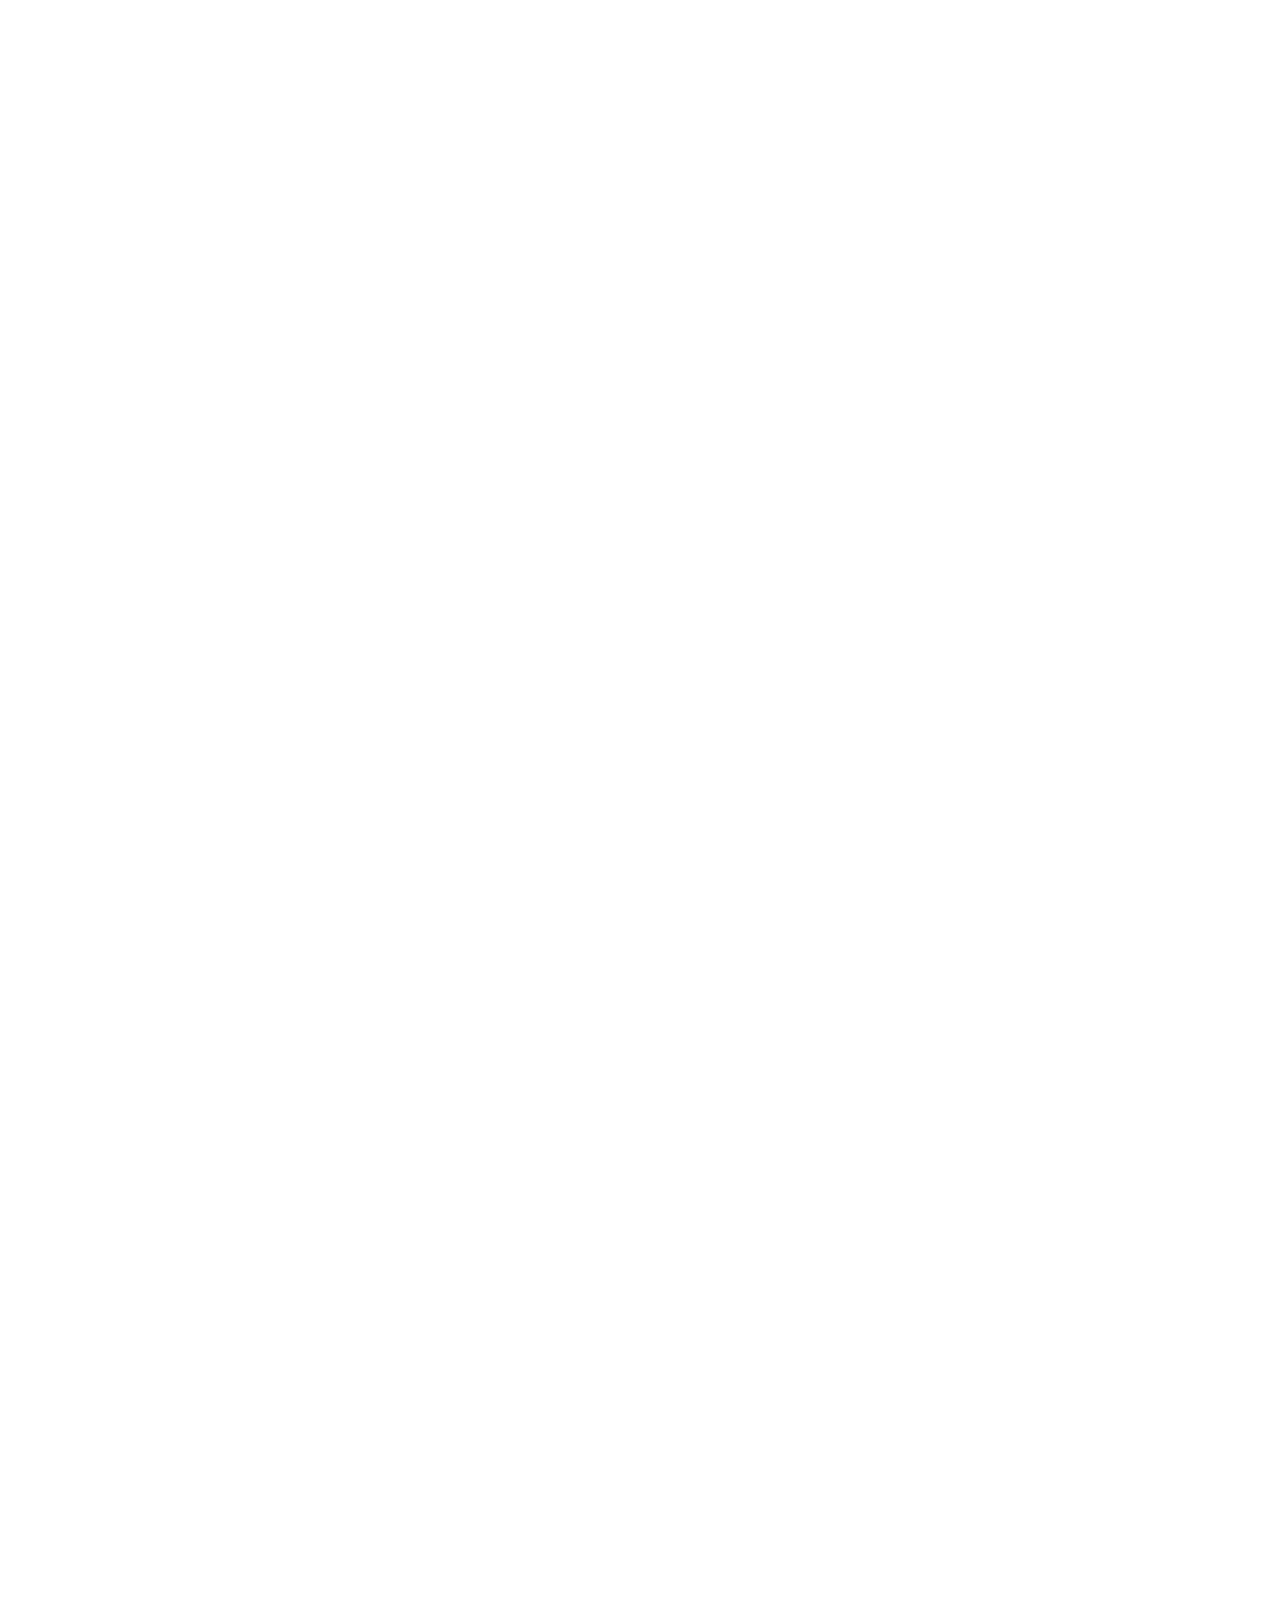
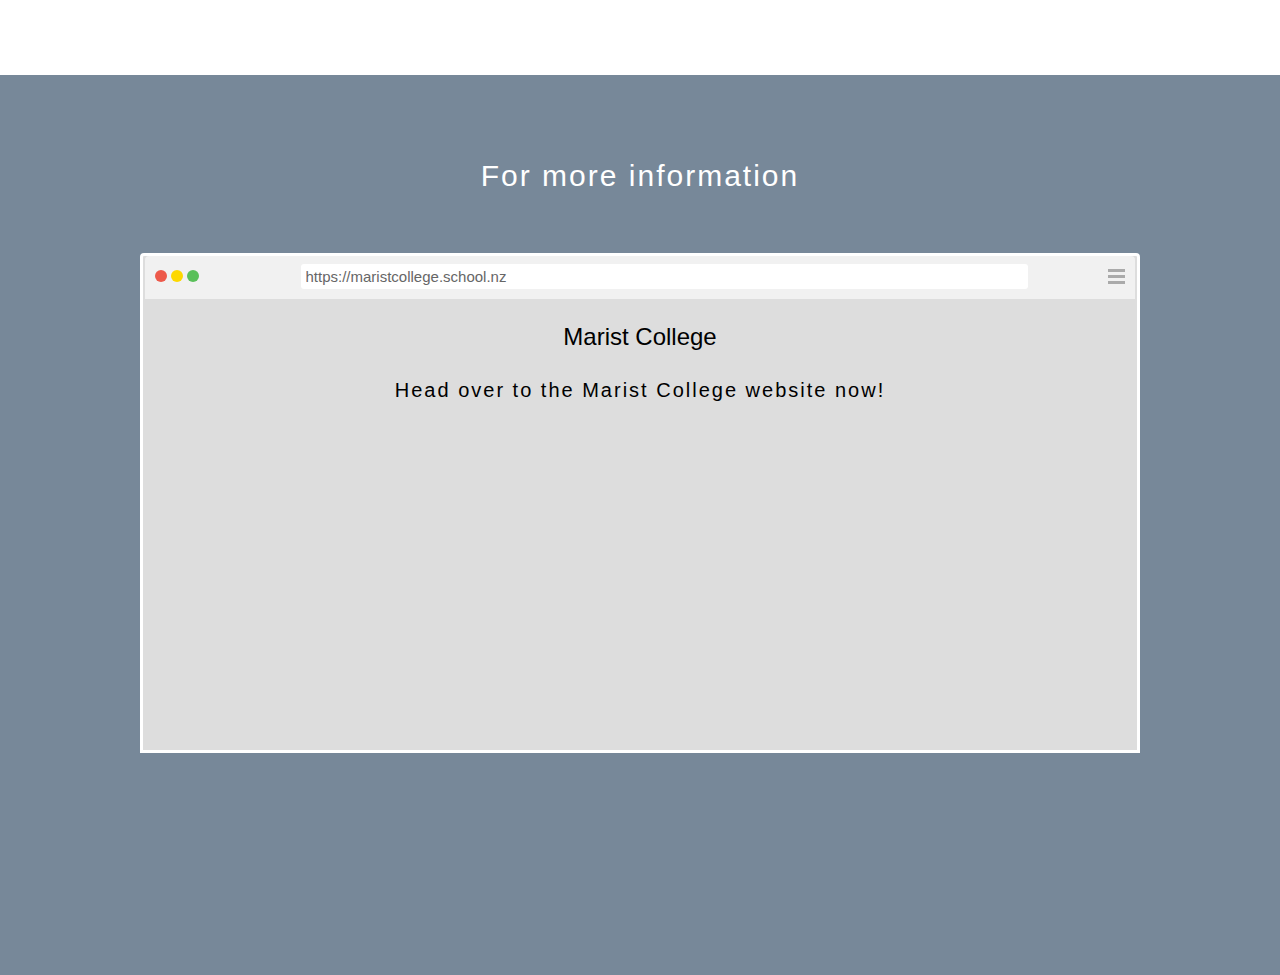
==== commit b33b5dc9: "fail undo" ====
--- a/index.html
+++ b/index.html
@@ -13,18 +13,18 @@
 
 <script src="website.js" async defer></script>
 
-<nav class="w3-bar">
+<nav>
   <ul>
-    <li><a href="index.html" class="w3-bar-item">Home</a></li>
-    <li><a href="Explorepage.html" class="w3-bar-item">Explore</a></li> 
-    <li><a href="Sportspage.html" class="w3-bar-item">Sports</a></li>
-    <li><a href="Musicpage.html" class="w3-bar-item">Music</a></li>
-    <li><a href="Artspage.html" class="w3-bar-item">The Arts</a></li>
-    <li><a href="Service.html" class="w3-bar-item">Service</a></li>
-    <li><a href="Quiz.html" class="w3-bar-item">Quiz</a></li>
+    <li><a href="index.html" >Home</a></li>
+    <li><a href="Explorepage.html">Explore</a></li> 
+    <li><a href="Sportspage.html">Sports</a></li>
+    <li><a href="Musicpage.html">Music</a></li>
+    <li><a href="Artspage.html">The Arts</a></li>
+    <li><a href="Service.html">Service</a></li>
+    <li><a href="Quiz.html">Quiz</a></li>
   </ul>
 </nav>
-<section class="navsection w3-content"><div class="cover-text"><h1 class="w3-serif"><b>Find your <i>identity</i></b></h1>
+<section class="navsection"><div class="cover-text"><h1 class="w3-serif"><b>Find your <i>identity</i></b></h1>
   <h3>Marist College offers a range of extracurriculars!</h3>
   <button><a href="Explorepage.html" class="Explorepage">Explore now</a></button></div></section>
 <br>
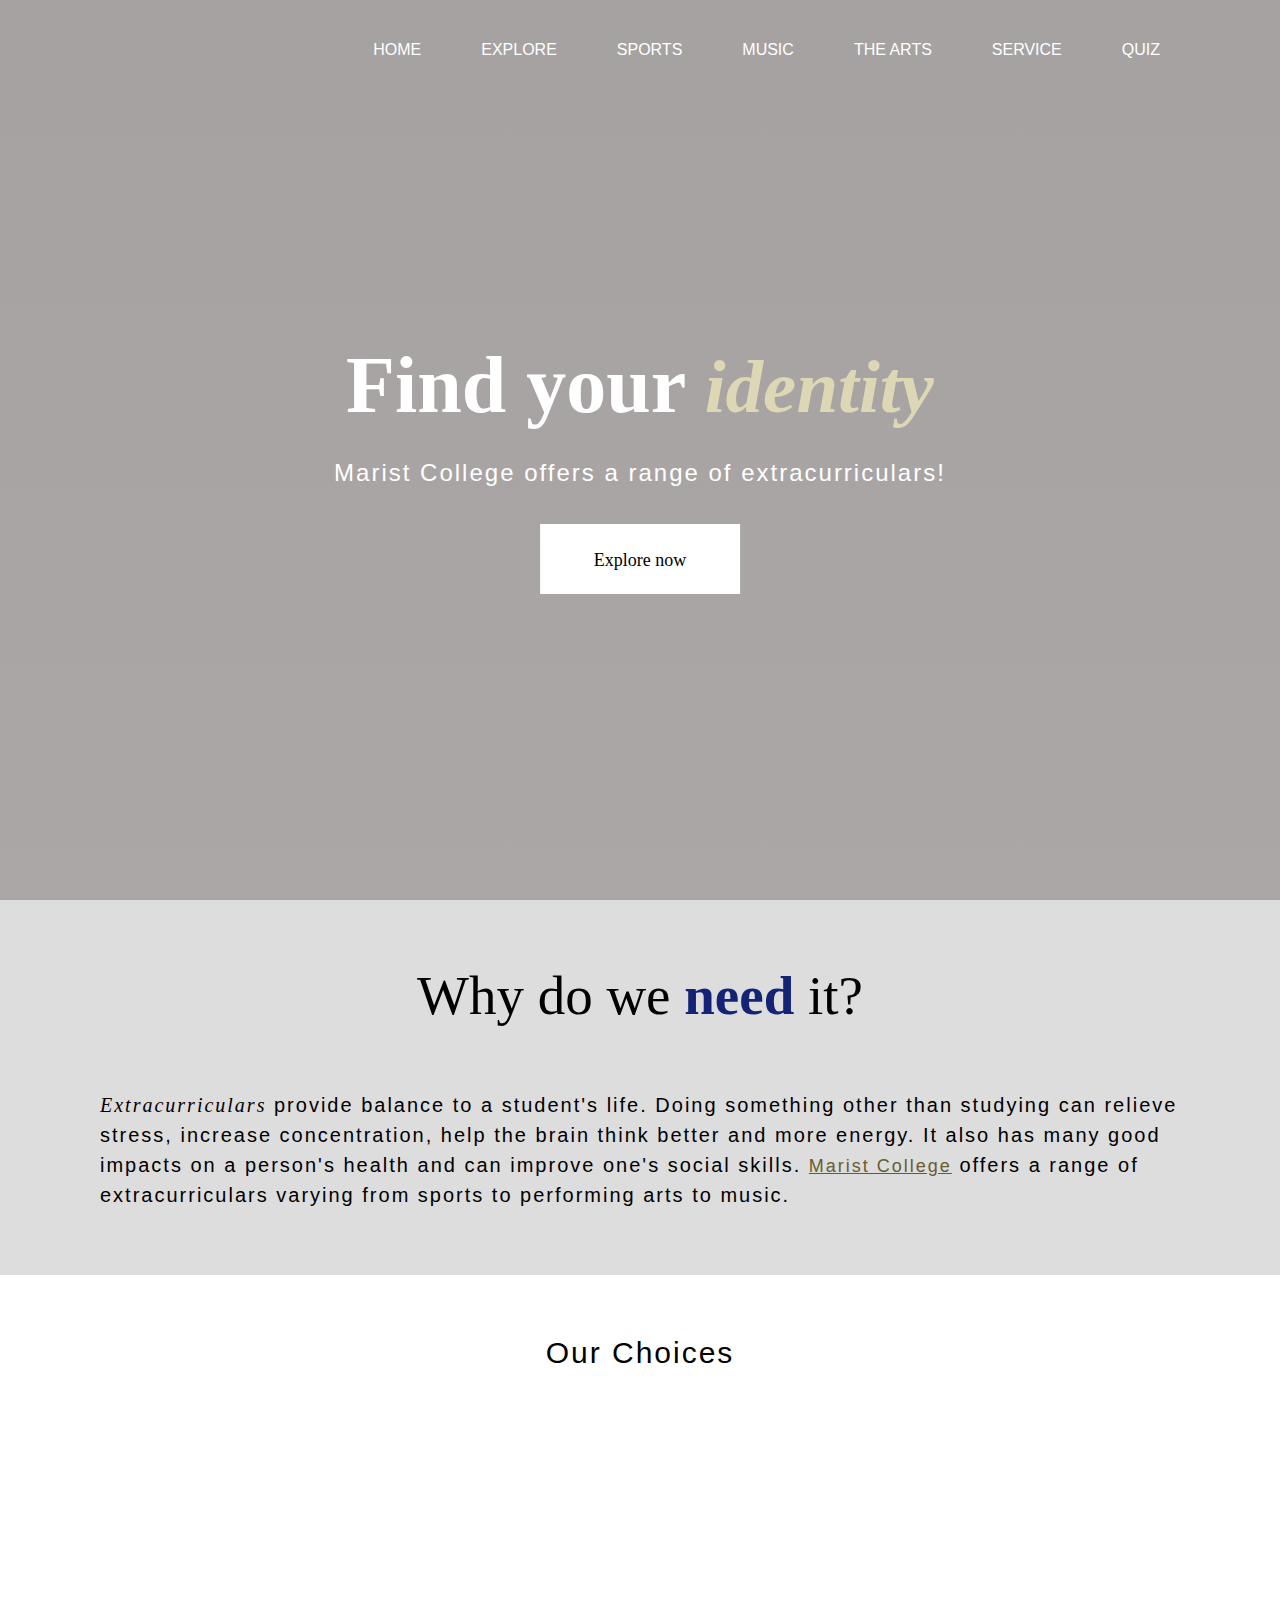
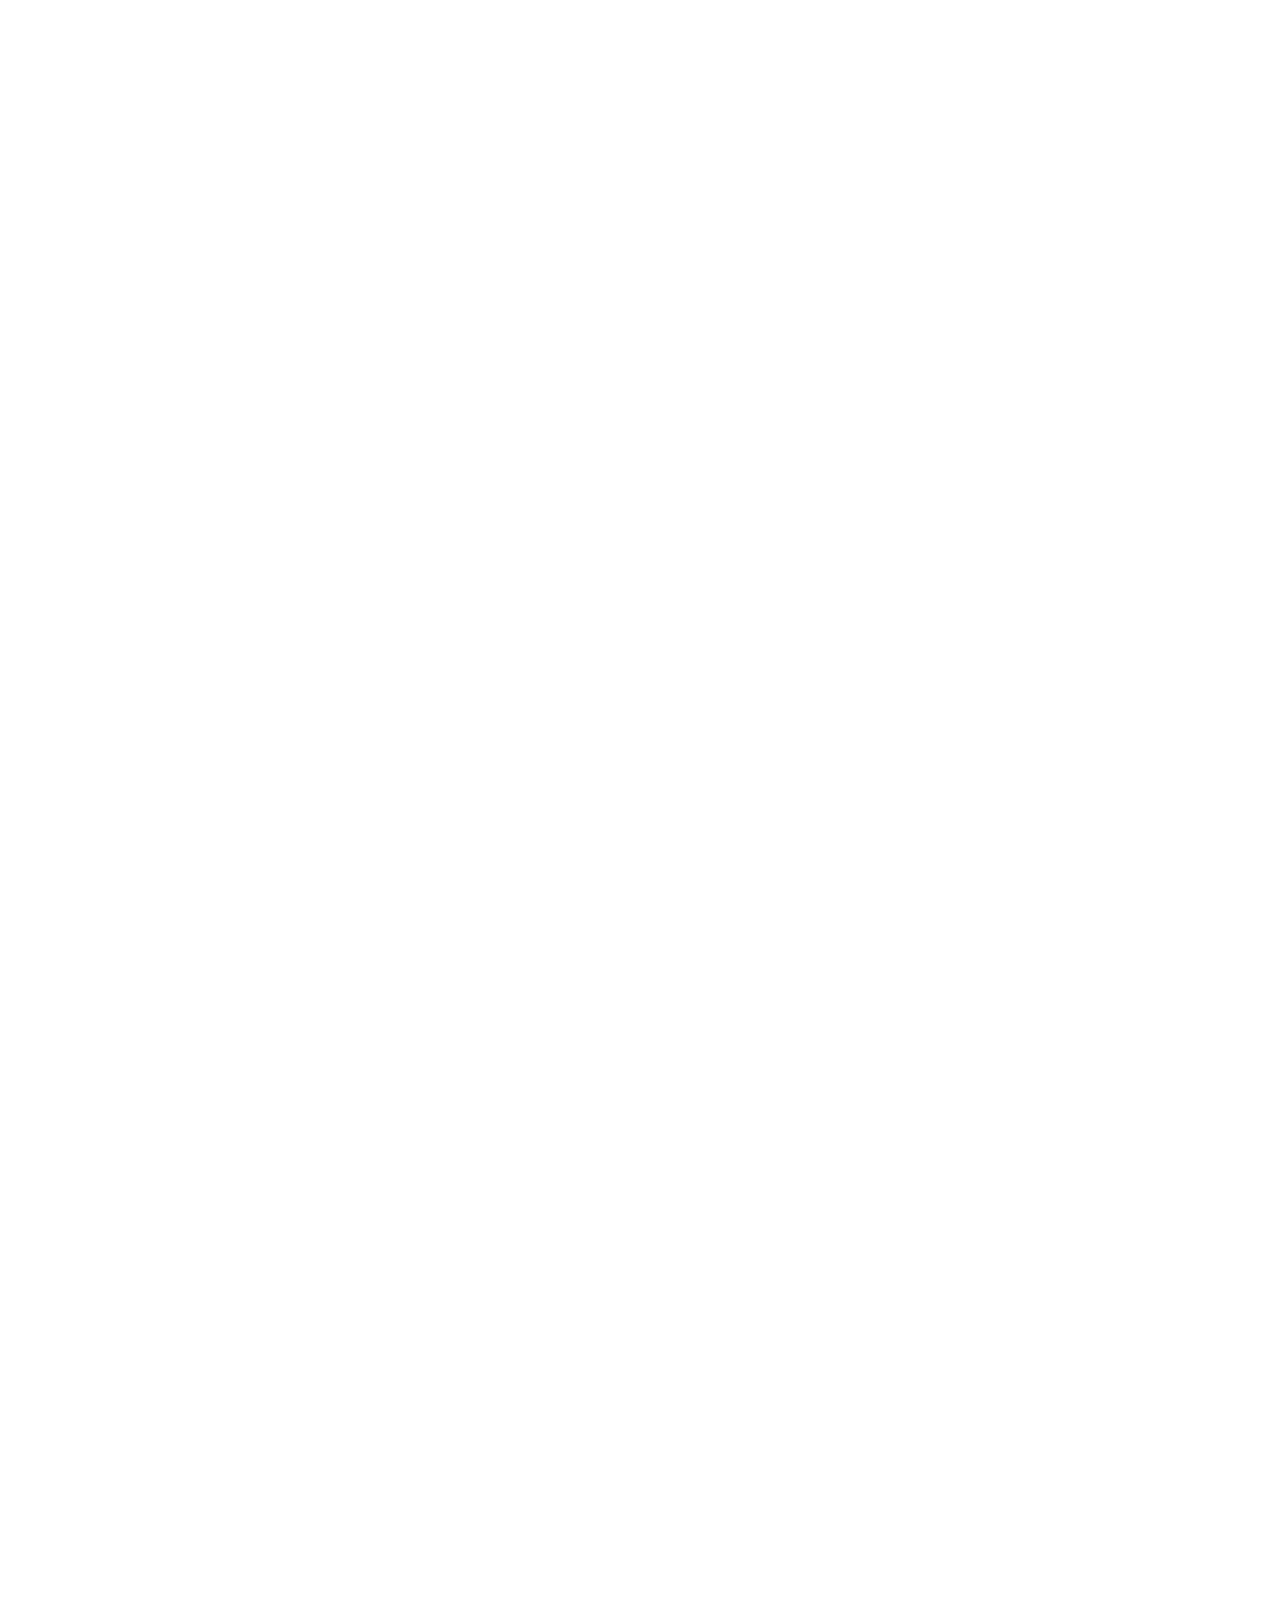
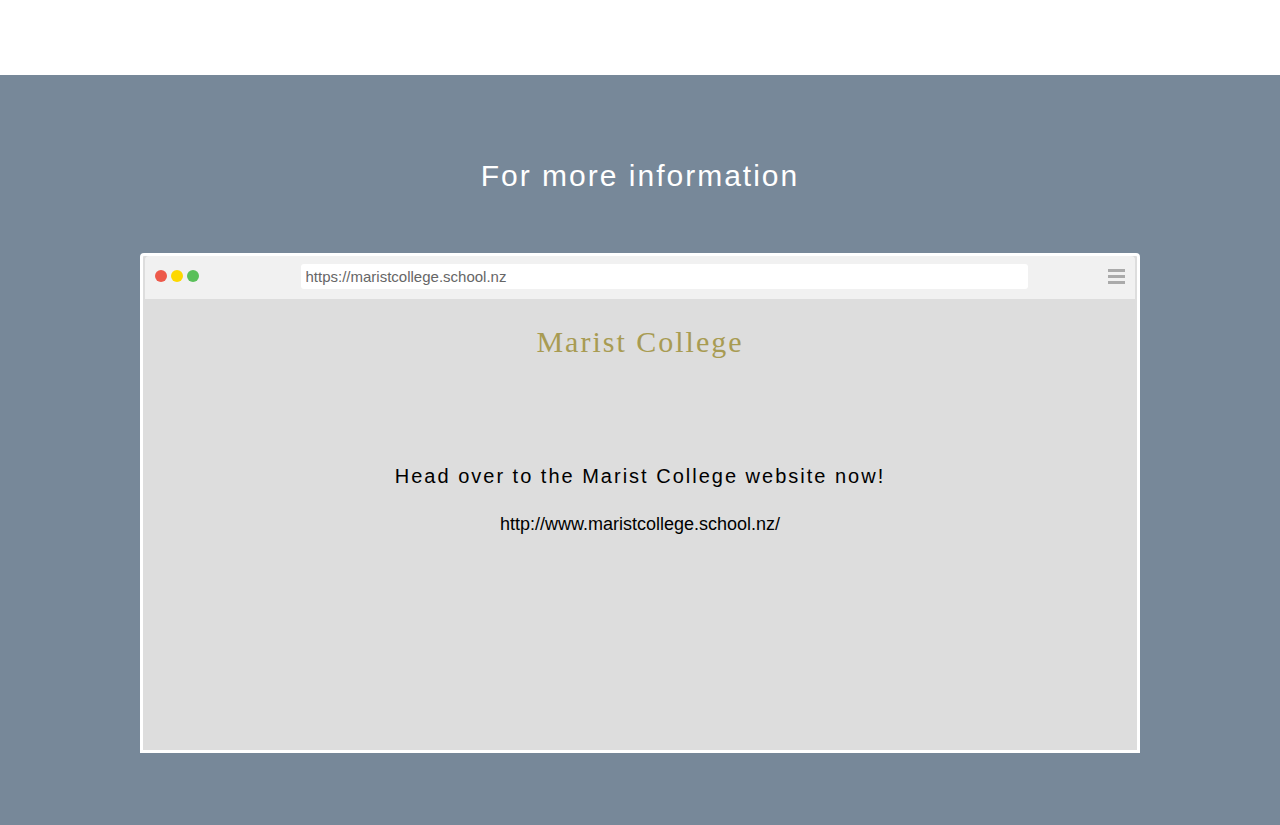
==== commit 5198db7f: "browser" ====
--- a/index.html
+++ b/index.html
@@ -34,7 +34,7 @@
 <br> 
 
 <p style="font-size: 20px;"><i class="w3-serif">Extracurriculars</i>  provide balance to a student's life. Doing something other than studying can relieve stress, increase concentration, help the brain think better and more energy. It also has many good impacts on a person's health and can improve one's social skills.
-  <a href="http://www.maristcollege.school.nz/Webspace/1/"><u style="color: #685c2f;">Marist College</u></a> offers a range of extracurriculars varying from sports to performing arts to music.</p>
+  <a href="http://www.maristcollege.school.nz/"><u style="color: #685c2f;">Marist College</u></a> offers a range of extracurriculars varying from sports to performing arts to music.</p>
 
 
 <br><br>
@@ -92,8 +92,12 @@
   </div>
 
   <div class="content">
-    <h3 class="browser-h3"><a href="https://maristcollege.school.nz"><h3>Marist College</h3></a>
-    <p class ="browser-text">Head over to the Marist College website now!</p>
+    <h3 class="browser-h3">Marist College</h3>
+    <br>
+    <br>
+    <br>
+    <p class="browser-text">Head over to the Marist College website now!</p>
+    <a href= "http://www.maristcollege.school.nz">http://www.maristcollege.school.nz/</a>
   </div>
   <br><br>
 </div>
--- a/index.css
+++ b/index.css
@@ -35,6 +35,7 @@
     a {
       text-decoration: none;
       color:slategray;
+  
     }
     b {
       text-align:center;
@@ -44,14 +45,18 @@
     } 
     i
   { text-align: center;
-    color:white;
+    color:rgb(221, 215, 181);
     font-size: 75px;
     font-family: 'Times New Roman', Times, serif;
    }
-   i:hover {
-     color:rgb(221, 215, 181);
-     transition-duration: 1s;
+   h3 {
+    text-align: center;
+    letter-spacing: 2px;
+    color:white;
+    font-size:20px;
+    font-family: Arial, Helvetica, sans-serif;
    }
+  
  .w3-serif {
    font-size: 20px;
    color:black;
@@ -86,7 +91,7 @@
   text-transform: uppercase;
 }
 nav ul li a:hover{
-  background: rgba(255, 255, 255, 0.945);
+  background: rgba(255, 255, 255, 0.644);
   color:rgba(0, 0, 0, 0.932);
   border-radius: 5px;
   transition-duration: 0.4s;
@@ -170,7 +175,7 @@
       transform: translate(-50%);
         }
   .cover-header:hover {
-color:rgb(197, 206, 233);
+color:black;
   }
     
     .cover-text button {
@@ -195,7 +200,7 @@
 
   .pgbreak {
     background-color: lightslategray;
-    height: 900px;
+    height: 750px;
     width:100%;
   }
     
@@ -276,24 +281,26 @@
 
 .content {
   padding: 10px;
+  text-align: center;
 }
 
 .browser-h3 {
   font-family:Georgia, 'Times New Roman', Times, serif;
-  color: black;
+  color: rgb(168, 155, 82);
   font-size: 30px;
   text-align: center;
 
 }
-.browser-h3:hover
-{ color:rgb(168, 155, 82);
-}
+
 .browser-text {
   font-family: Arial;
   color:black;
   font-size: 20px;
   text-align: center;
 }
-
-
-  +a{
+  font-size: 18px;
+}
+a:hover {
+color: lightslategray;
+}
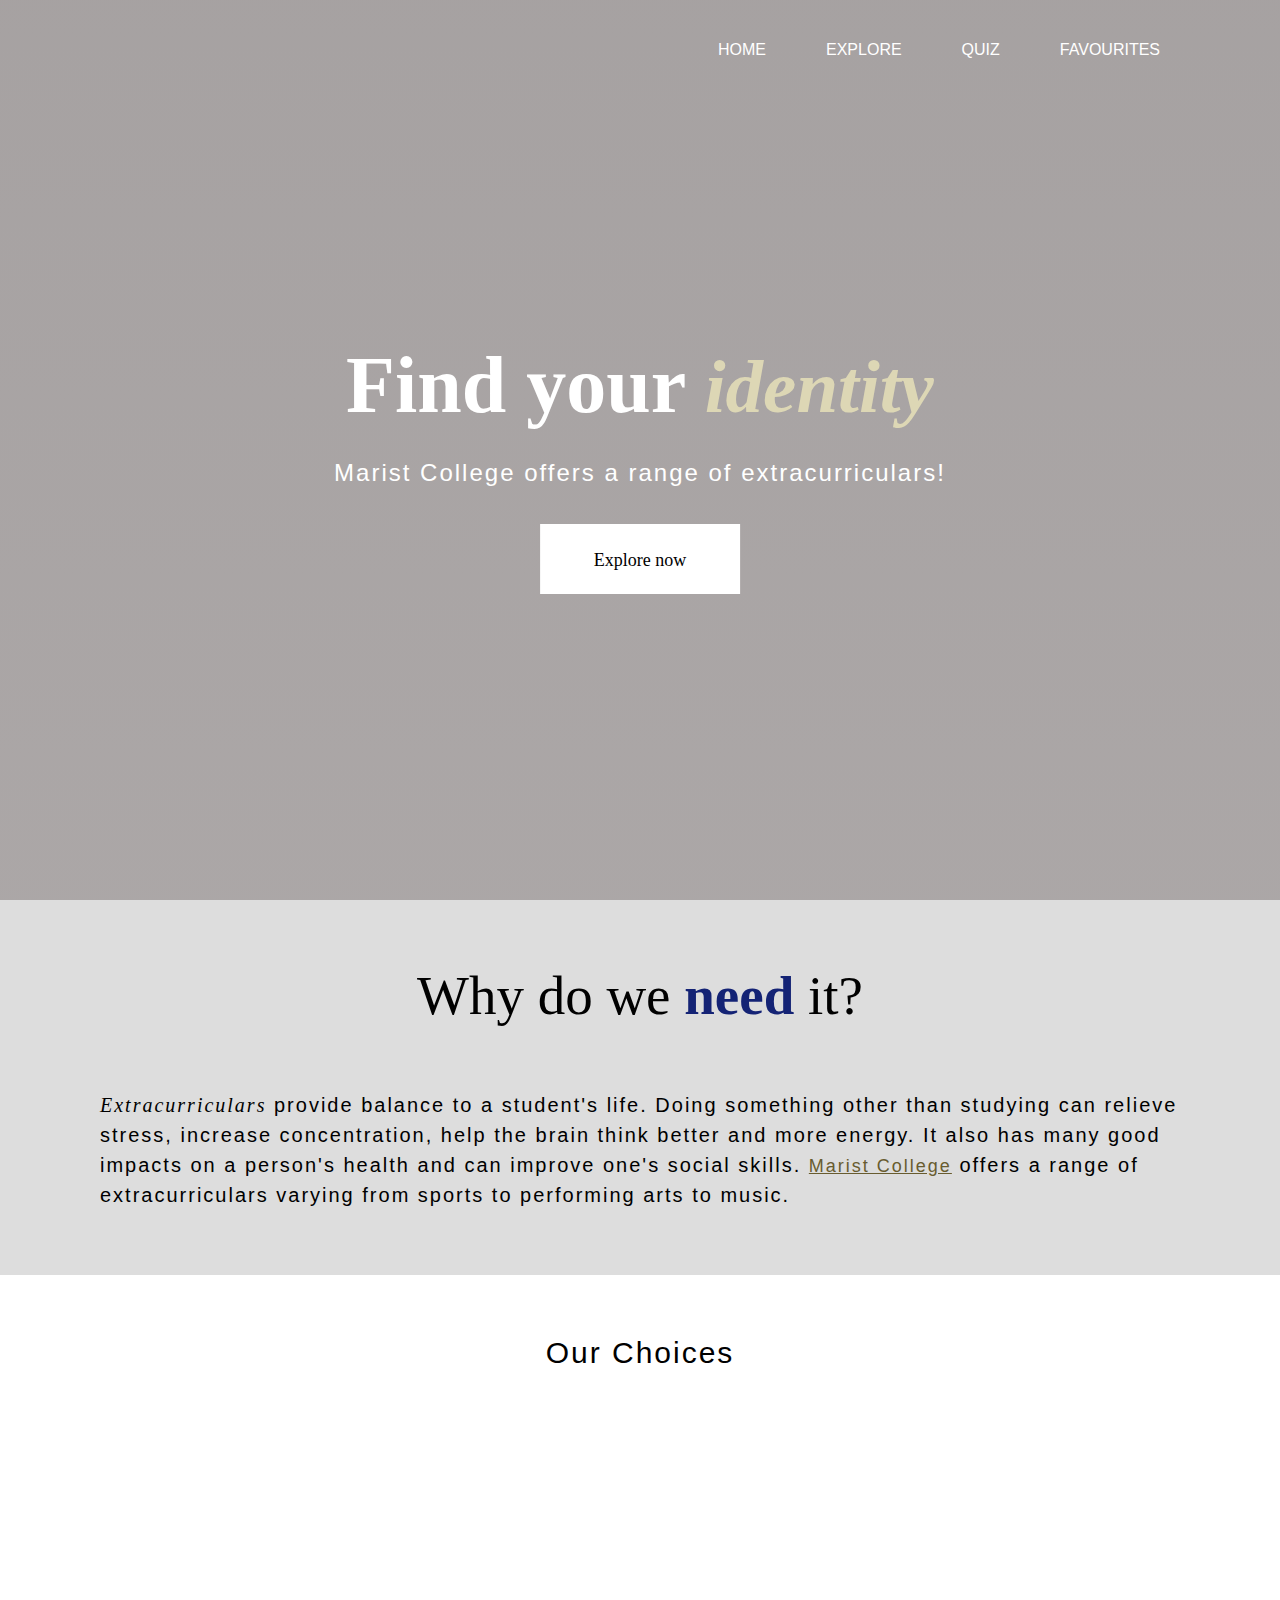
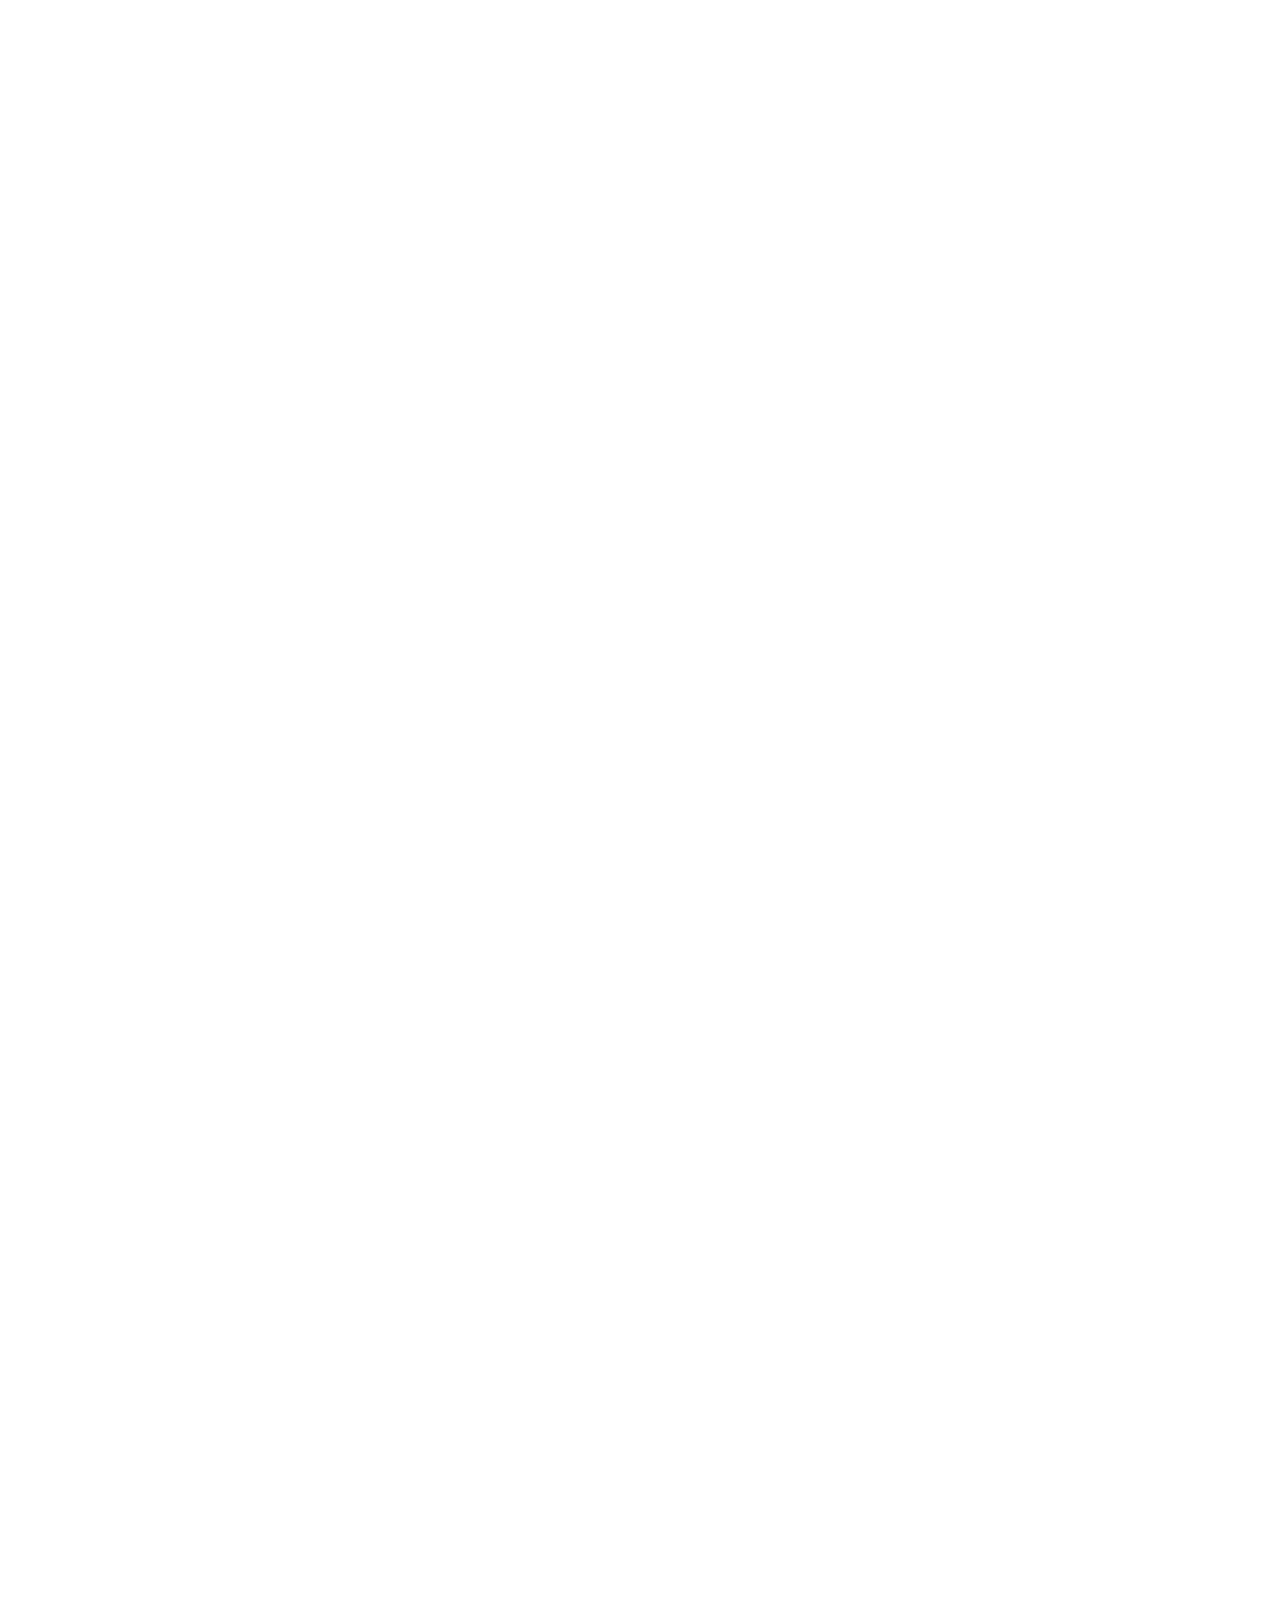
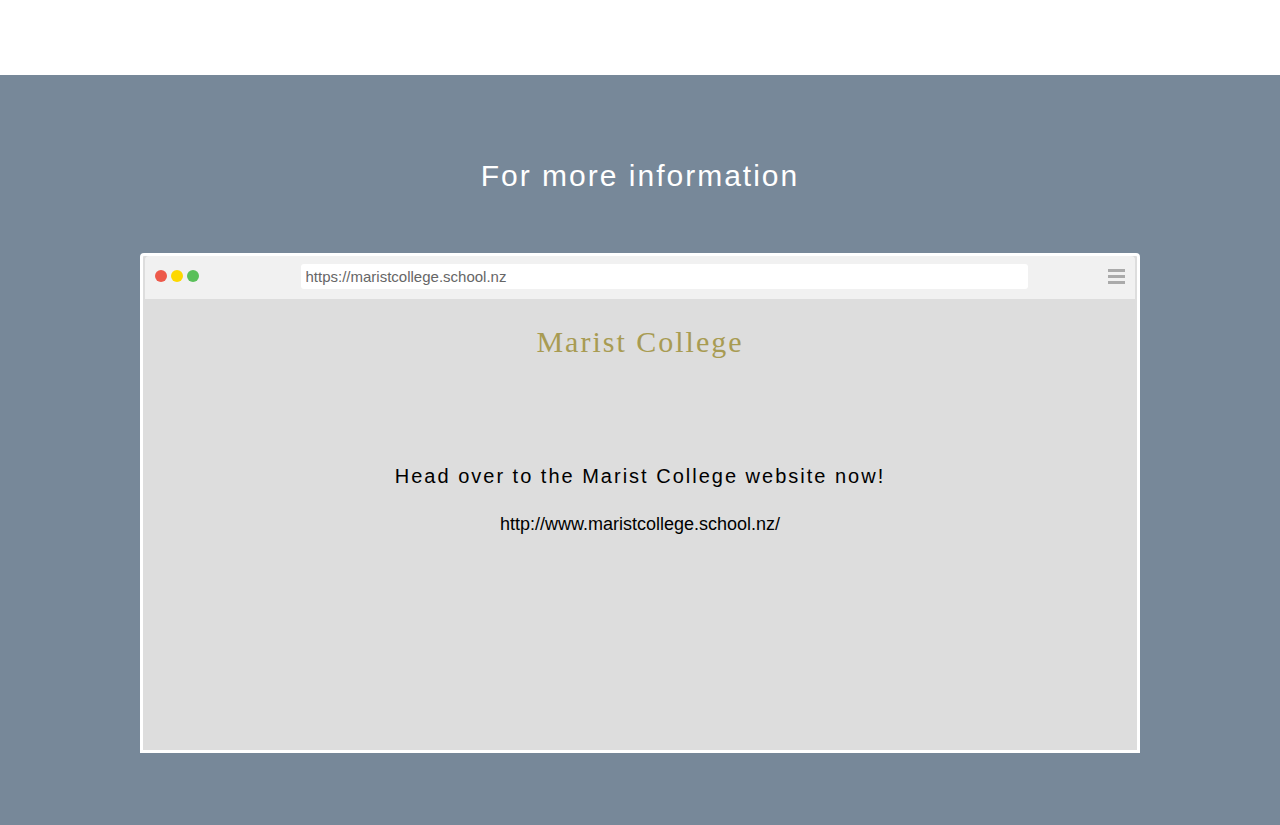
==== commit 25ce2ba0: "chnge color" ====
--- a/index.html
+++ b/index.html
@@ -17,11 +17,8 @@
   <ul>
     <li><a href="index.html" >Home</a></li>
     <li><a href="Explorepage.html">Explore</a></li> 
-    <li><a href="Sportspage.html">Sports</a></li>
-    <li><a href="Musicpage.html">Music</a></li>
-    <li><a href="Artspage.html">The Arts</a></li>
-    <li><a href="Service.html">Service</a></li>
     <li><a href="Quiz.html">Quiz</a></li>
+    <li><a href="database.html">Favourites</a></li>
   </ul>
 </nav>
 <section class="navsection"><div class="cover-text"><h1 class="w3-serif"><b>Find your <i>identity</i></b></h1>
